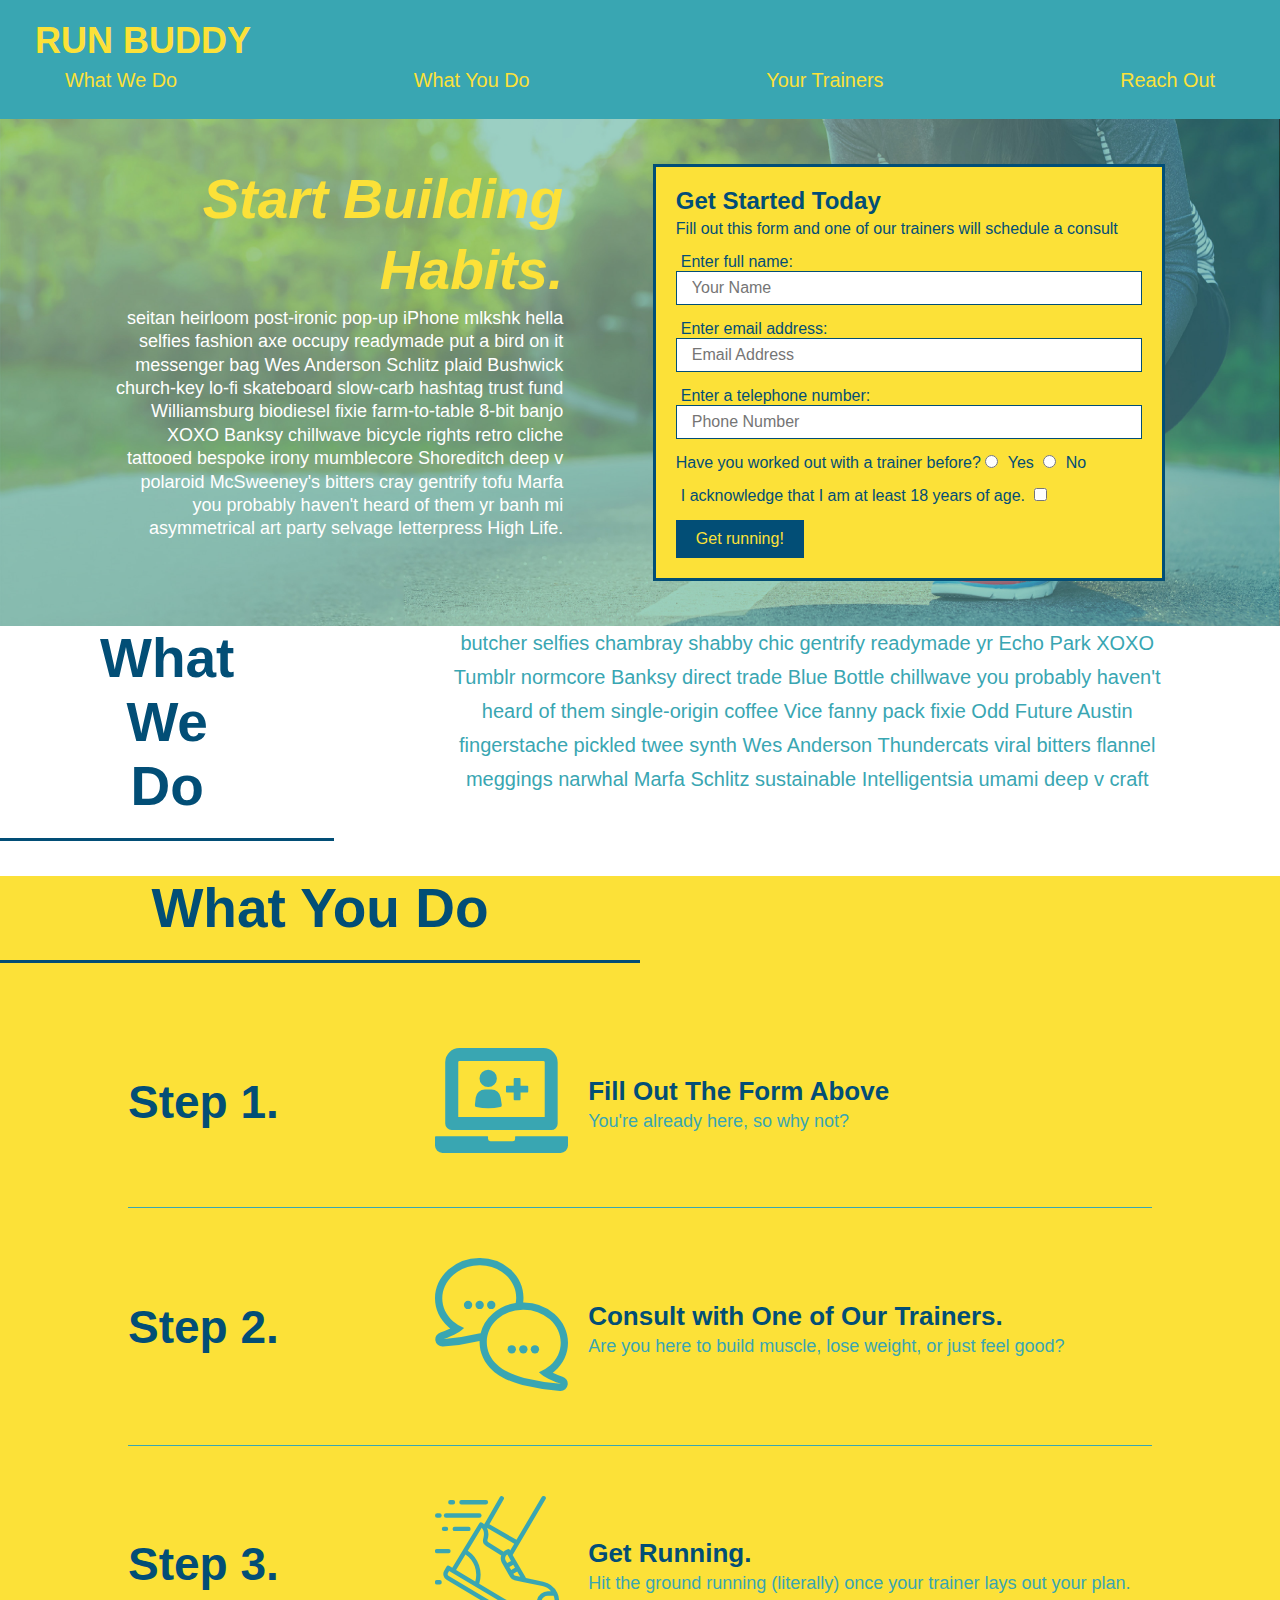
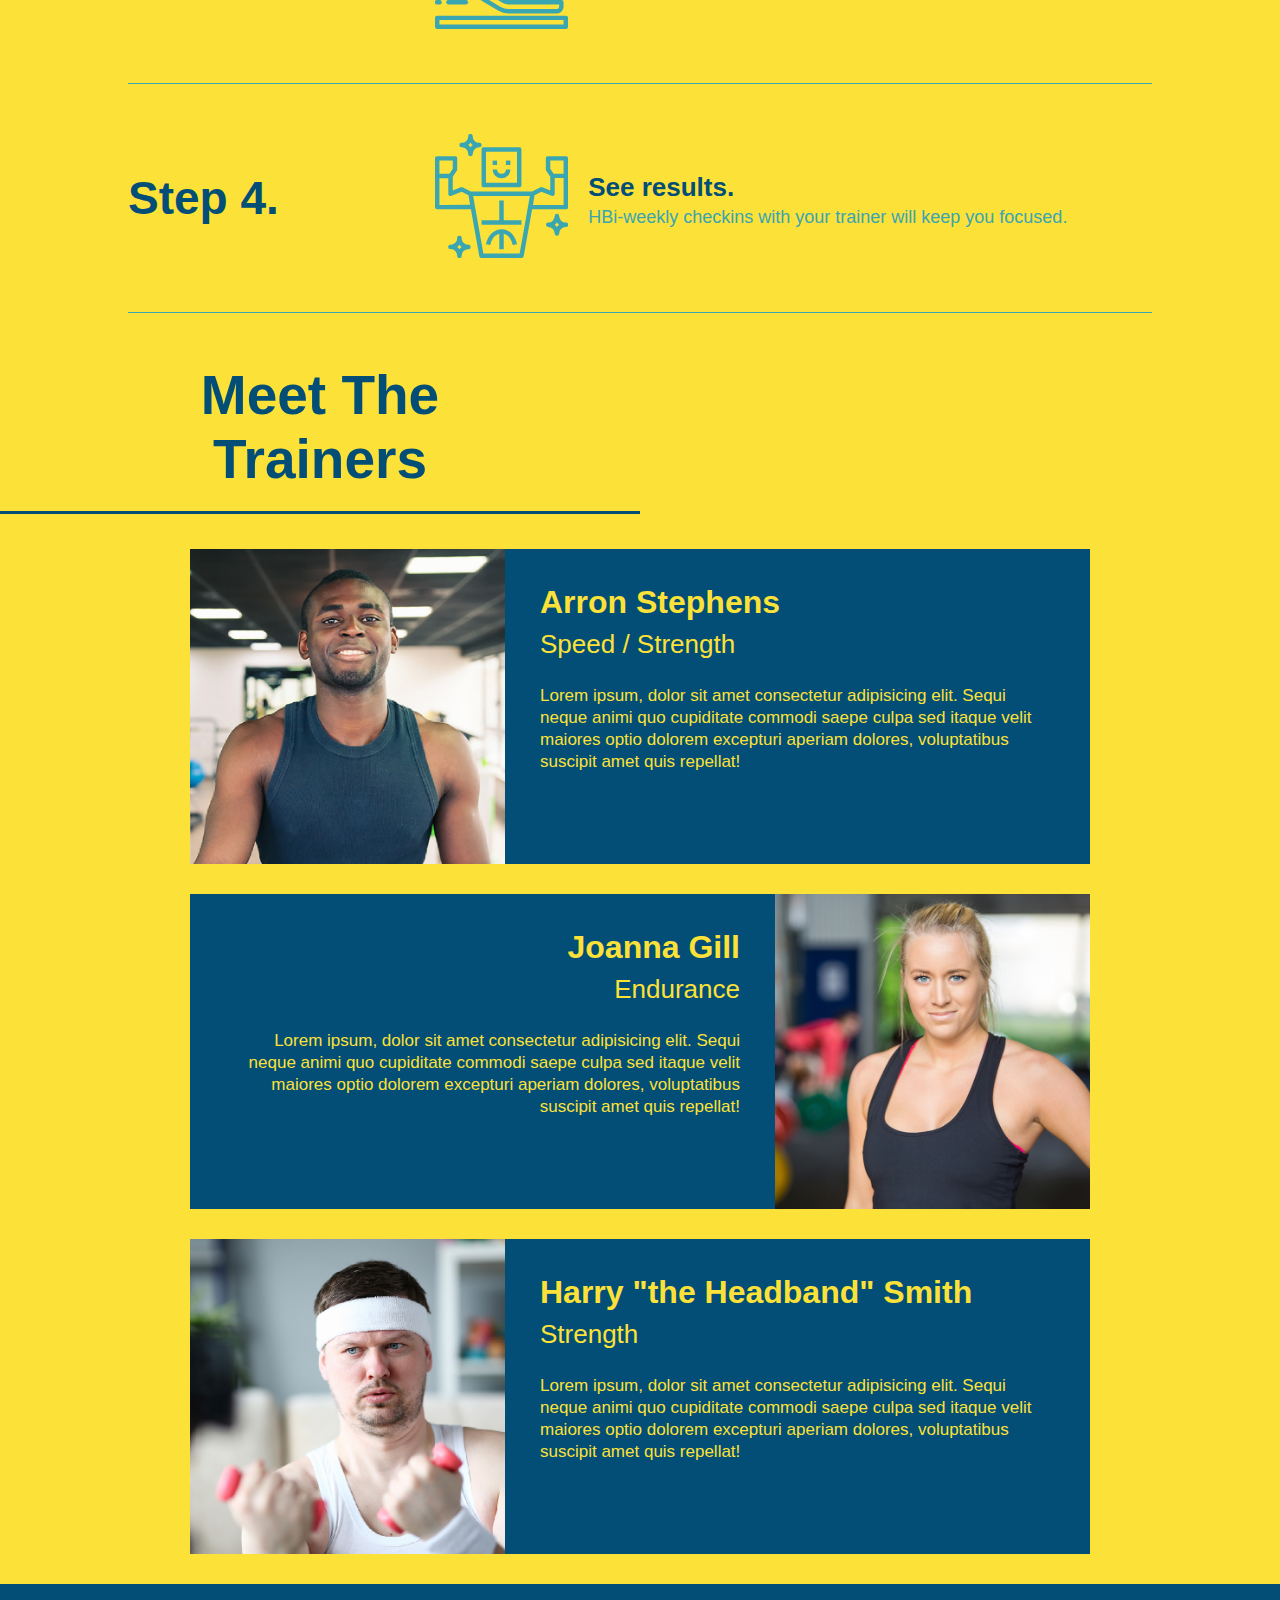
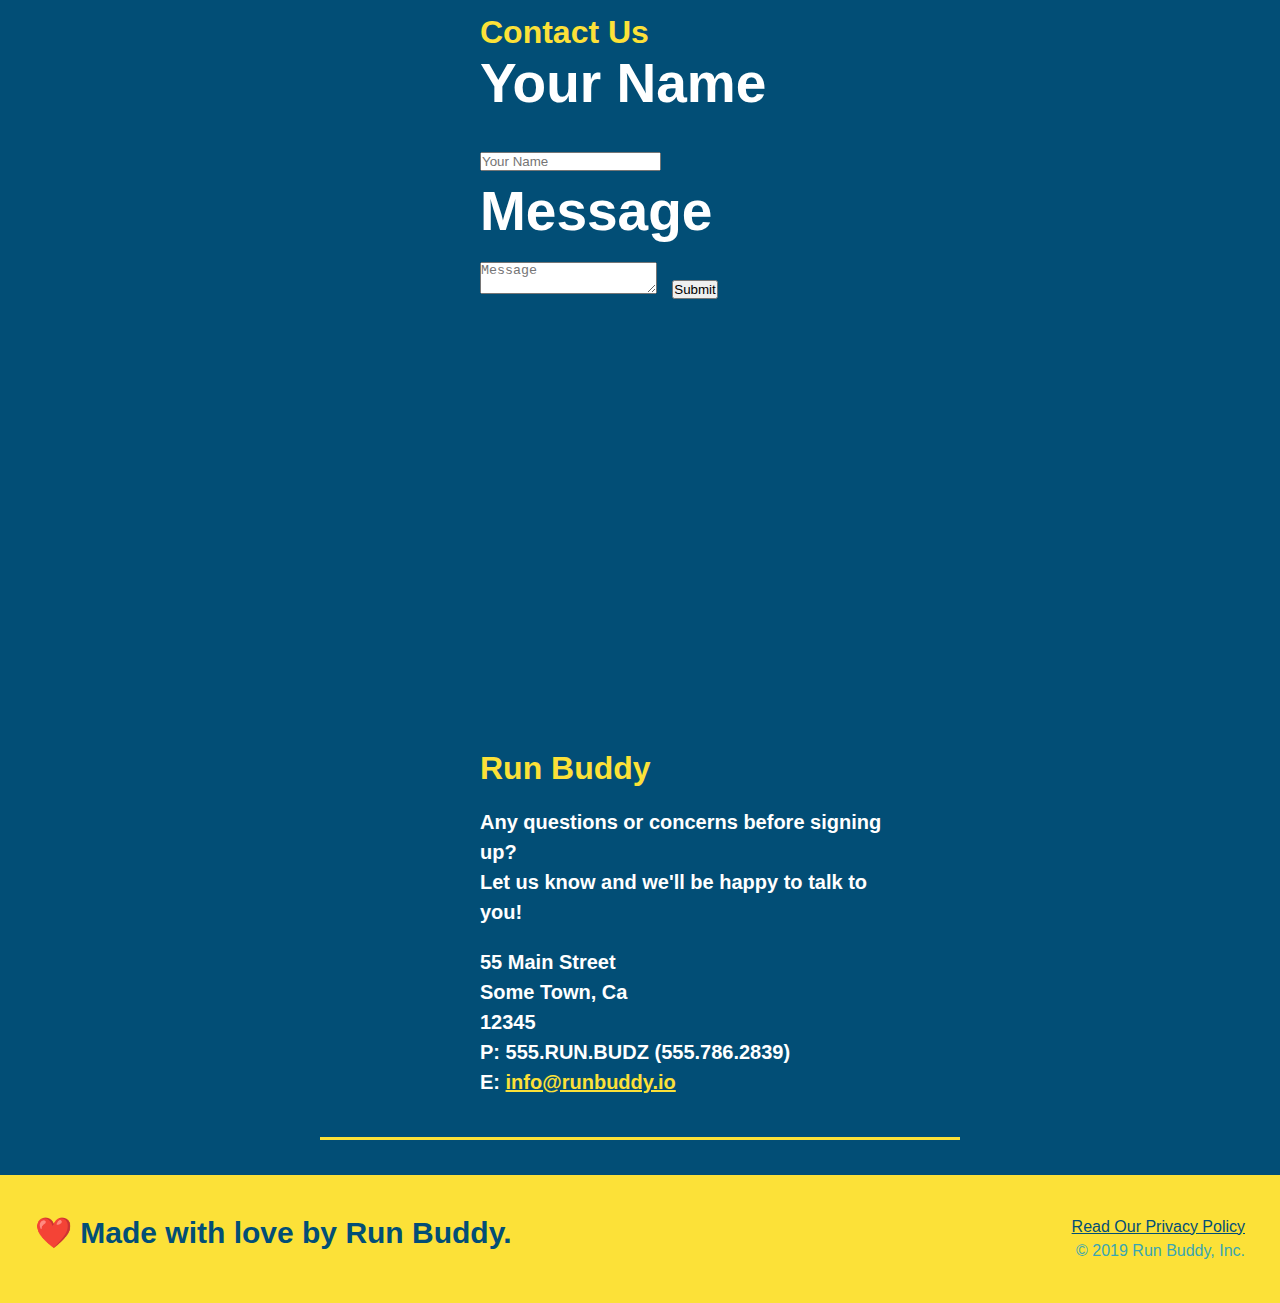
==== index.html @ cadaac9b "add flexbox to the steps" ====
<!DOCTYPE html>
<html lang="en">
    <head>
        <link rel="stylesheet" href="./assets/css/style.css" />
        <meta charset="UTF-8" />
        <title>Run Buddy</title>
    </head>

    <body>
        <header>       
        <h1>
            <a href="/">RUN BUDDY</a>
        </h1>
        <nav>
            <ul>
              <li>
                <a href="#what-we-do">What We Do</a>
              </li>
              <li>
                <a href="#what-you-do">What You Do</a>
              </li>
              <li>
                <a href="#your-trainers">Your Trainers</a>
              </li>
              <li>
                <a href="#reach-out">Reach Out</a>
              </li>
            </ul>
        </nav>
        </header>  
        
        <section class="hero">
          <div class="hero-cta">
            <h2>Start Building Habits.</h2>
            <p>
              seitan heirloom post-ironic pop-up iPhone mlkshk hella selfies fashion axe occupy readymade put a bird on it
              messenger bag Wes Anderson Schlitz plaid Bushwick church-key lo-fi skateboard slow-carb hashtag trust fund
              Williamsburg biodiesel fixie farm-to-table 8-bit banjo XOXO Banksy chillwave bicycle rights retro cliche
              tattooed bespoke irony mumblecore Shoreditch deep v polaroid McSweeney's bitters cray gentrify tofu Marfa you
              probably haven't heard of them yr banh mi asymmetrical art party selvage letterpress High Life.
            </p>
          </div>
            <div class="hero-form">
                <h3>Get Started Today</h3>
                <p>Fill out this form and one of our trainers will schedule a consult</p>
              <!-- Add form element -->
              <form>
                <label for="name">Enter full name:</label>
                <input type="text" placeholder="Your Name" name="name" id="name" class="form-input">
                
                <label for="email">Enter email address:</label>
                <input type="text" placeholder="Email Address" name="email" id="email" class="form-input">
                
                <label for="phone">Enter a telephone number:</label>
                <input type="text" placeholder="Phone Number" name="phone" id="phone" class="form-input">
                <p>
                    Have you worked out with a trainer before?
                    <input type="radio" name="trainer-confirm" id="trainer-yes" />
                    <label for="trainer-yes">Yes</label>
                    <input type="radio" name="trainer-confirm" id="trainer-no" />
                    <label for="trainer-no">No</label>
                  </p>
                  <p>
                    <label for="checkbox" >
                      I acknowledge that I am at least 18 years of age.
                    </label>
                    <input type="checkbox" name="age-confirm" id="checkbox" />
                  </p>
                  <button type="submit">
                    Get running!
                  </button>
              </form>
            </div>
          </section>

        <section id="what-we-do" class="intro">
          <div class="flex-row">
            <h2 class="section-title primary-border">What We Do</h2>
            <div class="flex-row">
            <p>
                butcher selfies chambray shabby chic gentrify readymade yr Echo Park XOXO Tumblr normcore Banksy direct trade Blue Bottle chillwave you probably haven't heard of them single-origin coffee Vice fanny pack fixie Odd Future Austin fingerstache pickled twee synth Wes Anderson Thundercats viral bitters flannel meggings narwhal Marfa Schlitz sustainable Intelligentsia umami deep v craft
              </p>
           </div>
        </section>

        <section id="what-you-do" class="steps">
          <div class="flex-row"></div>
            <h2 class="section-title secondary-border">What You Do</h2>

            <div class="step">
              <h3>Step 1.</h3>
              <div class="step-info">
                <div class="step-img">
                  <img src="./assets/images/step-1.svg" alt="" />
                </div>
                <div class="step-text">
                  <h4>Fill Out The Form Above</h4>
                  <p>You're already here, so why not?</p>
                </div>
              </div>
            </div>

            <div class="step">
              <h3>Step 2.</h3>
              <div class="step-info">
                <div class="step-img">
                  <img src="./assets/images/step-2.svg" alt="" />
                </div>
                <div class="step-text">
                  <h4>Consult with One of Our Trainers.</h4>
                  <p>Are you here to build muscle, lose weight, or just feel good?</p>
                </div>
              </div>
            </div>
            
            <div class="step">
              <h3>Step 3.</h3>
              <div class="step-info">
                <div class="step-img">
                  <img src="./assets/images/step-3.svg" alt="" />
                </div>
                <div class="step-text">
                  <h4>Get Running.</h4>
                  <p>Hit the ground running (literally) once your trainer lays out your plan.</p>
                </div>
              </div>
            </div>

            <div class="step">
              <h3>Step 4.</h3>
              <div class="step-info">
                <div class="step-img">
                  <img src="./assets/images/step-4.svg" alt="" />
                </div>
                <div class="step-text">
                  <h4>See results.</h4>
                  <p>HBi-weekly checkins with your trainer will keep you focused.</p>
                </div>
              </div>
            </div>

        <section id="your-trainers" class="trainers">
          <div class="flex-row"></div>
            <h2 class="section-title primary-border">
                Meet The Trainers
            </h2>
          </div>
            <article class="trainer">
                <img src="./assets/images/trainer-1.jpg" alt="Arron Stephens in his workout clothes, ready to pump iron" />
                <div class="trainer-bio text-left">
                  <h3>Arron Stephens</h3>
                  <h4>Speed / Strength</h4>
                  <p>
                    Lorem ipsum, dolor sit amet consectetur adipisicing elit. Sequi neque animi quo cupiditate commodi saepe culpa sed
                    itaque velit maiores optio dolorem excepturi aperiam dolores, voluptatibus suscipit amet quis repellat!
                  </p>
                </div>
              </article>
            <!-- second trainer bio -->
<article class="trainer">
    <div class="trainer-bio text-right">
      <h3>Joanna Gill</h3>
      <h4>Endurance</h4>
      <p>
        Lorem ipsum, dolor sit amet consectetur adipisicing elit. Sequi neque animi quo cupiditate commodi saepe culpa sed
        itaque velit maiores optio dolorem excepturi aperiam dolores, voluptatibus suscipit amet quis repellat!
      </p>
    </div>
    <img src="./assets/images/trainer-2.jpg" alt="Joanna Gill cooling off after a workout" />
  </article>
  
  <!-- third trainer bio -->
  <article class="trainer">
    <img src="./assets/images/trainer-3.jpg" alt="Harry Smith wearing a headband and lifting comically small pink weights" />
    <div class="trainer-bio text-left">
      <h3>Harry "the Headband" Smith</h3>
      <h4>Strength</h4>
      <p>
        Lorem ipsum, dolor sit amet consectetur adipisicing elit. Sequi neque animi quo cupiditate commodi saepe culpa sed
        itaque velit maiores optio dolorem excepturi aperiam dolores, voluptatibus suscipit amet quis repellat!
      </p>
    </div>
  </article>
        </section>

        <section id="reach-out" class="contact">
          <div class="flex-row">
            <h2 class="section-title secondary-border">
            <div class="contact-info">
              <div class="contact-form">
                <h3>Contact Us</h3>
                <form>
                  <label for="contact-name">Your Name</label>
                  <input type="text" id="contact-name" placeholder="Your Name" />
              
                  <label for="contact-message">Message</label>
                  <textarea id="contact-message" placeholder="Message"></textarea>
              
                  <button type="submit">Submit</button>
                </form>
              </div>
                <iframe
                src="https://www.google.com/maps/embed?pb=!1m14!1m12!1m3!1d12182.30520634488!2d-74.0652613!3d40.2407219!2m3!1f0!2f0!3f0!3m2!1i1024!2i768!4f13.1!5e0!3m2!1sen!2sus!4v1561060983193!5m2!1sen!2sus"
                frameborder="0"
                height="400"
                width="400"
                style="border:0"
                allowfullscreen
              >
              </iframe>
              <div>
                <h3>Run Buddy</h3>
                <p>
                  Any questions or concerns before signing up?
                  <br />
                  Let us know and we'll be happy to talk to you!
                </p>
                <address>
                    55 Main Street <br/>
                    Some Town, Ca <br/>
                    12345<br />
                    P: 555.RUN.BUDZ (555.786.2839)<br/>
                    E: <a href="mailto:info@runbuddy.io">info@runbuddy.io</a>
                  </address>
              </div>
              </div>
        </section>

        <footer>
            <h2>❤️ Made with love by Run Buddy.</h2>
                <div>
                    <a href="#">Read Our Privacy Policy</a><br />
                    &copy; 2019 Run Buddy, Inc.
                  </div>

          </footer>

    </body>
</html>
---- assets/css/style.css ----
* {
  margin: 0;
  padding: 0;
  box-sizing: border-box;
}

  body {
      color: #39a6b2;
      font-family: Helvetica, Arial, sans-serif;
  }

  header {
      padding: 20px 35px;
      flex-wrap: wrap;
      justify-content: space-between;
      background-color: #39a6b2;
  }

  header h1 {
    font-weight: bold;
    font-size: 36px;
    color: #fce138;
    margin: 0
    display: flex;
  }

  header a {
    text-decoration: none;
    color: #fce138;
  }

  header nav {
    margin: 7px 0;
  }

  header nav ul {
    display: flex;
    flex-wrap: wrap;
    justify-content: space-between;
    align-items: center;
    list-style: none;
  }

  header nav ul li a {
    margin: 0 30px;
    font-weight: lighter;
    font-size: 1.55vw;
  }

  footer {
    background: #fce138;
    width: 100%;
    padding: 40px 35px;
    display: flex;
    justify-content: space-between;
    flex-wrap: wrap;
  }

  footer h2 {
    color: #024e76;
    font-size: 30px;
    margin: 0;
  }
 
  footer div {
    line-height: 1.5;
    text-align: right;
  }

  footer a {
    color: #024e76;
  }

  .hero {
    background-image: url("../images/hero-bg.jpg");
    background-size: cover;
    background-position: center;
    display: flex;
    justify-content: center;
    flex-wrap: wrap;
  }

  .hero-form {
    border: 3px solid #024e76;
    background-color: #fce138;
    padding: 20px;
    color: #024e76;
    width: 40%;
    margin: 3.5%;
  }

  .hero-form h3 {
    font-size: 24px;
    margin: 0;
  }
  
  .hero-form p {
    margin: 5px 0 15px 0;
  }

  .hero-form label {
    margin: 0 5px;
  }

  .hero-cta {
    width: 35%;
    text-align: right;
    margin: 3.5%;
    color: #fff;
    font-size: 18px;
    line-height: 1.3;
  }

  .hero-cta h2 {
    font-style: italic;
    font-size: 55px;
    color: #fce138;
  }

  .intro p {
    line-height: 1.7;
    color: #39a6b2;
    width: 80%;
    font-size: 20px;
    margin: 0 auto;
    text-align: center;
  }

  .step {
    margin: 50px auto;
    padding-bottom: 50px;
    width: 80%;
    border-bottom: 1px solid #39a6b2;
    display: flex;
    flex-wrap: wrap;
    align-items: center;
    justify-content: space-between;
  }

  .steps { 
    background: #fce138;
  }
  
  .step-info {
    flex: 2 70%;
    display: flex;
    flex-wrap: wrap;
    align-items: center;
  }

  .step h3 {
    color: #024e76;
    font-size: 46px;
    flex: 1 30%;
  }
  
  .step-text {
    flex: 12;
  }

  .step-text p {
    color: #39a6b2;
    font-size: 18px;
  }

  .step-text h4 {
    font-size: 26px;
    line-height: 1.5;
    color: #024e76;
  }

  .step-img {
    flex: 1 12%;
    margin-right: 20px;
  }

  .step-img img {
    max-width: 100%;
  }

  .trainers {
  }

  .trainer {
    width: 900px;
    margin: 0 auto 30px auto;
    background: #024e76;
    color: #fce138;
    overflow: auto
  }

  .trainer img {
    width: 35%;
    float: left;
  }
  
  .trainer-bio {
    padding: 35px;
    float: left;
    width: 65%;
  }

  .trainer-bio h3 {
    font-size: 32px;
    margin-bottom: 8px;
  }
  
  .trainer-bio h4 {
    font-weight: lighter;
    font-size: 26px;
    margin-bottom: 25px;
  }
  
  .trainer-bio p {
    font-size: 17px;
    line-height: 1.3;
  }

  .text-left {
    text-align: left;
  }
  
  .text-right {
    text-align: right;
  }

  .section-title {
    font-size: 55px;
    color: #024e76;
    border-bottom: 3px solid;
    padding-bottom: 20px;
    text-align: center;
    margin: 0 auto 35px auto;
    width: 50%;
  }
  
  .primary-border {
    border-color: #fce138;
  }
  
  .secondary-border {
    border-color: #39a6b2;
  }

  .form-input {
    border: 1px solid #024e76;
    display: block;
    padding: 7px 15px;
    font-size: 16px;
    color: #024e76;
    width: 100%;
    margin-bottom: 15px;
  }

  .hero-form button {
    color: #fce138;
    background-color: #024e76;
    border: none;
    padding: 10px 20px;
    font-size: 16px;
  }

  .section-title {
    font-size: 55px;
    display: inline-block;
    padding: 0 100px 20px 100px;
    border-bottom: 3px solid;
    margin-bottom: 35px;
    color: #024e76;
  }

  .contact {
    background: #024e76;
  }

  .contact h2 {
    color: #fce138;
  }

  .contact-info iframe {
    width: 400px;
    height: 400px;
  }

  .contact-info iframe {
    width: 400px;
    height: 400px;
  }
  
  .contact-info div {
    width: 410px;
    display: inline-block;
    vertical-align: top;
    text-align: left;
    margin: 30px 0 0 60px;
    color: white;
  }

  .contact-info h3 {
    color: #fce138;
    font-size: 32px;
  }
  
  .contact-info p, .contact-info address {
    margin: 20px 0;
    line-height: 1.5;
    font-size: 20px;
    font-style: normal;
  }
  
  .contact-info a {
    color: #fce138;
  }
  
 .section {
    padding: 60px;
  }

  .flex-row {
    display: flex;
  }
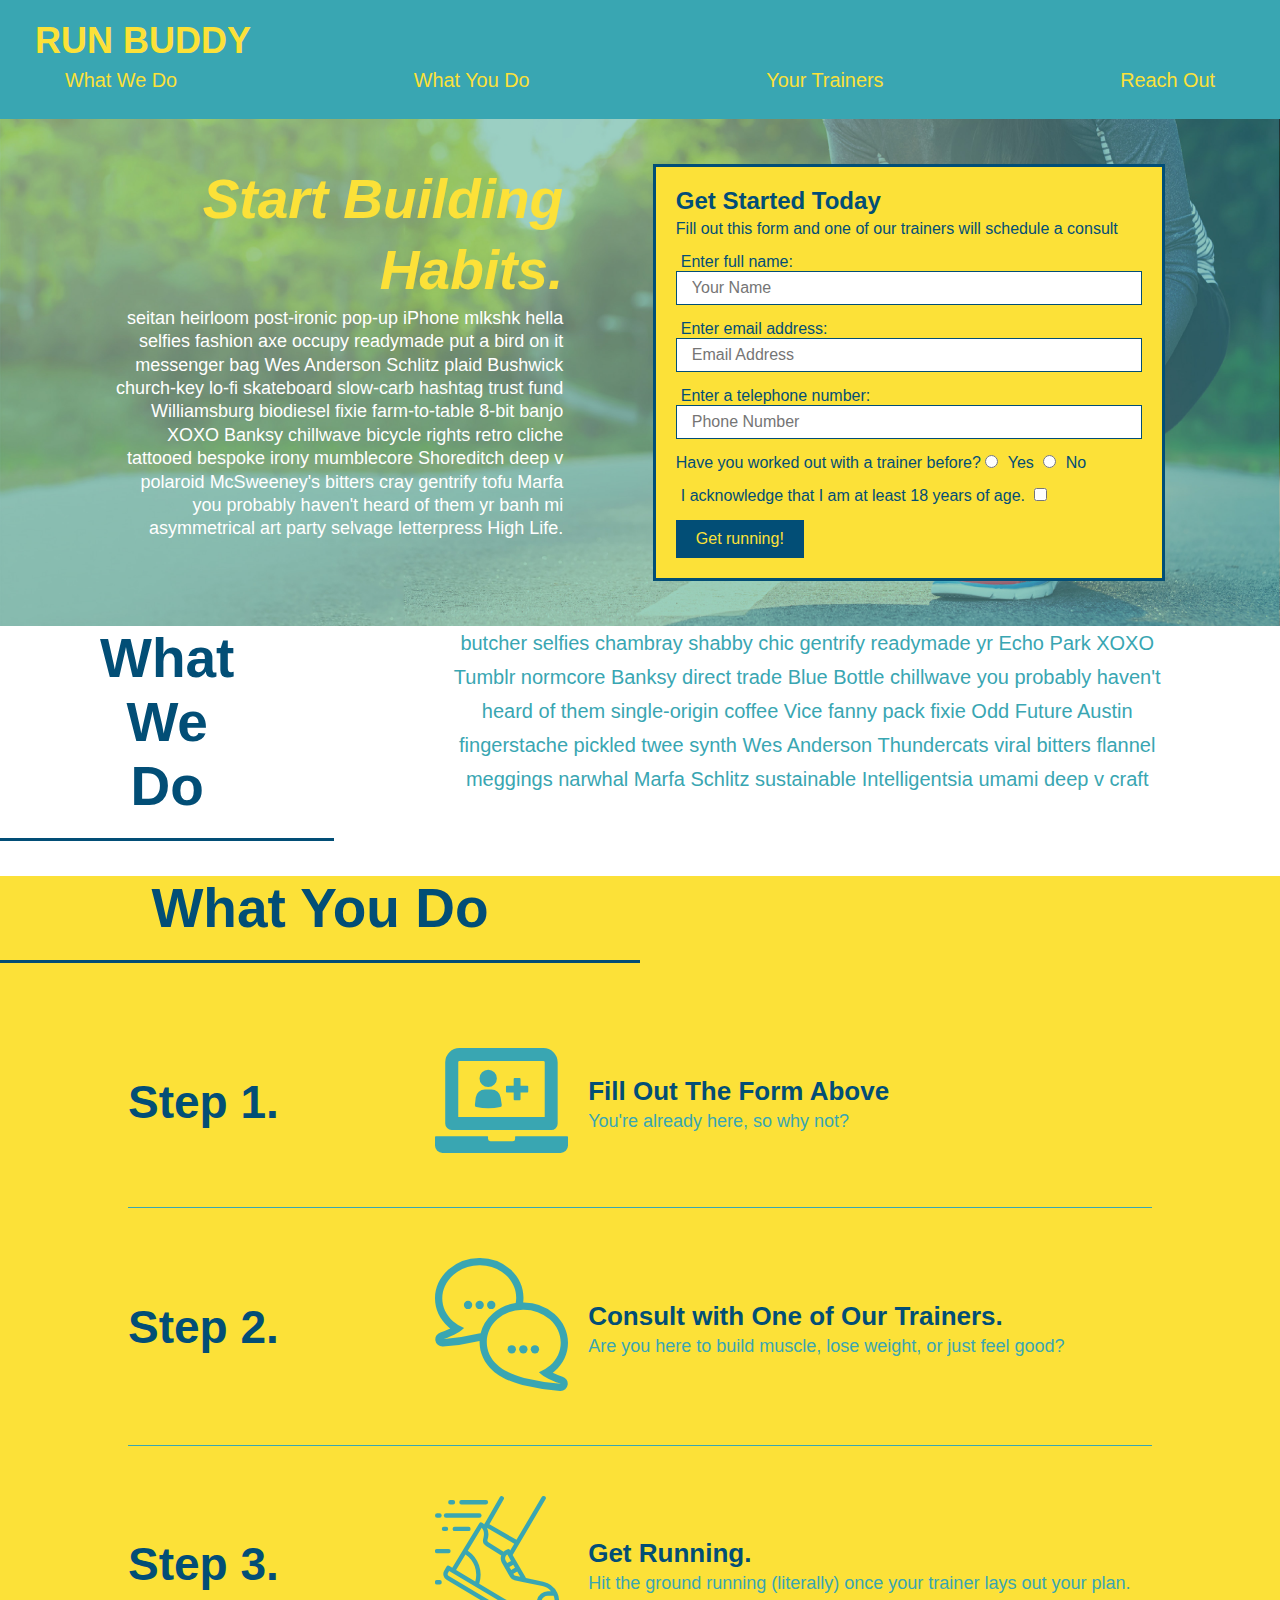
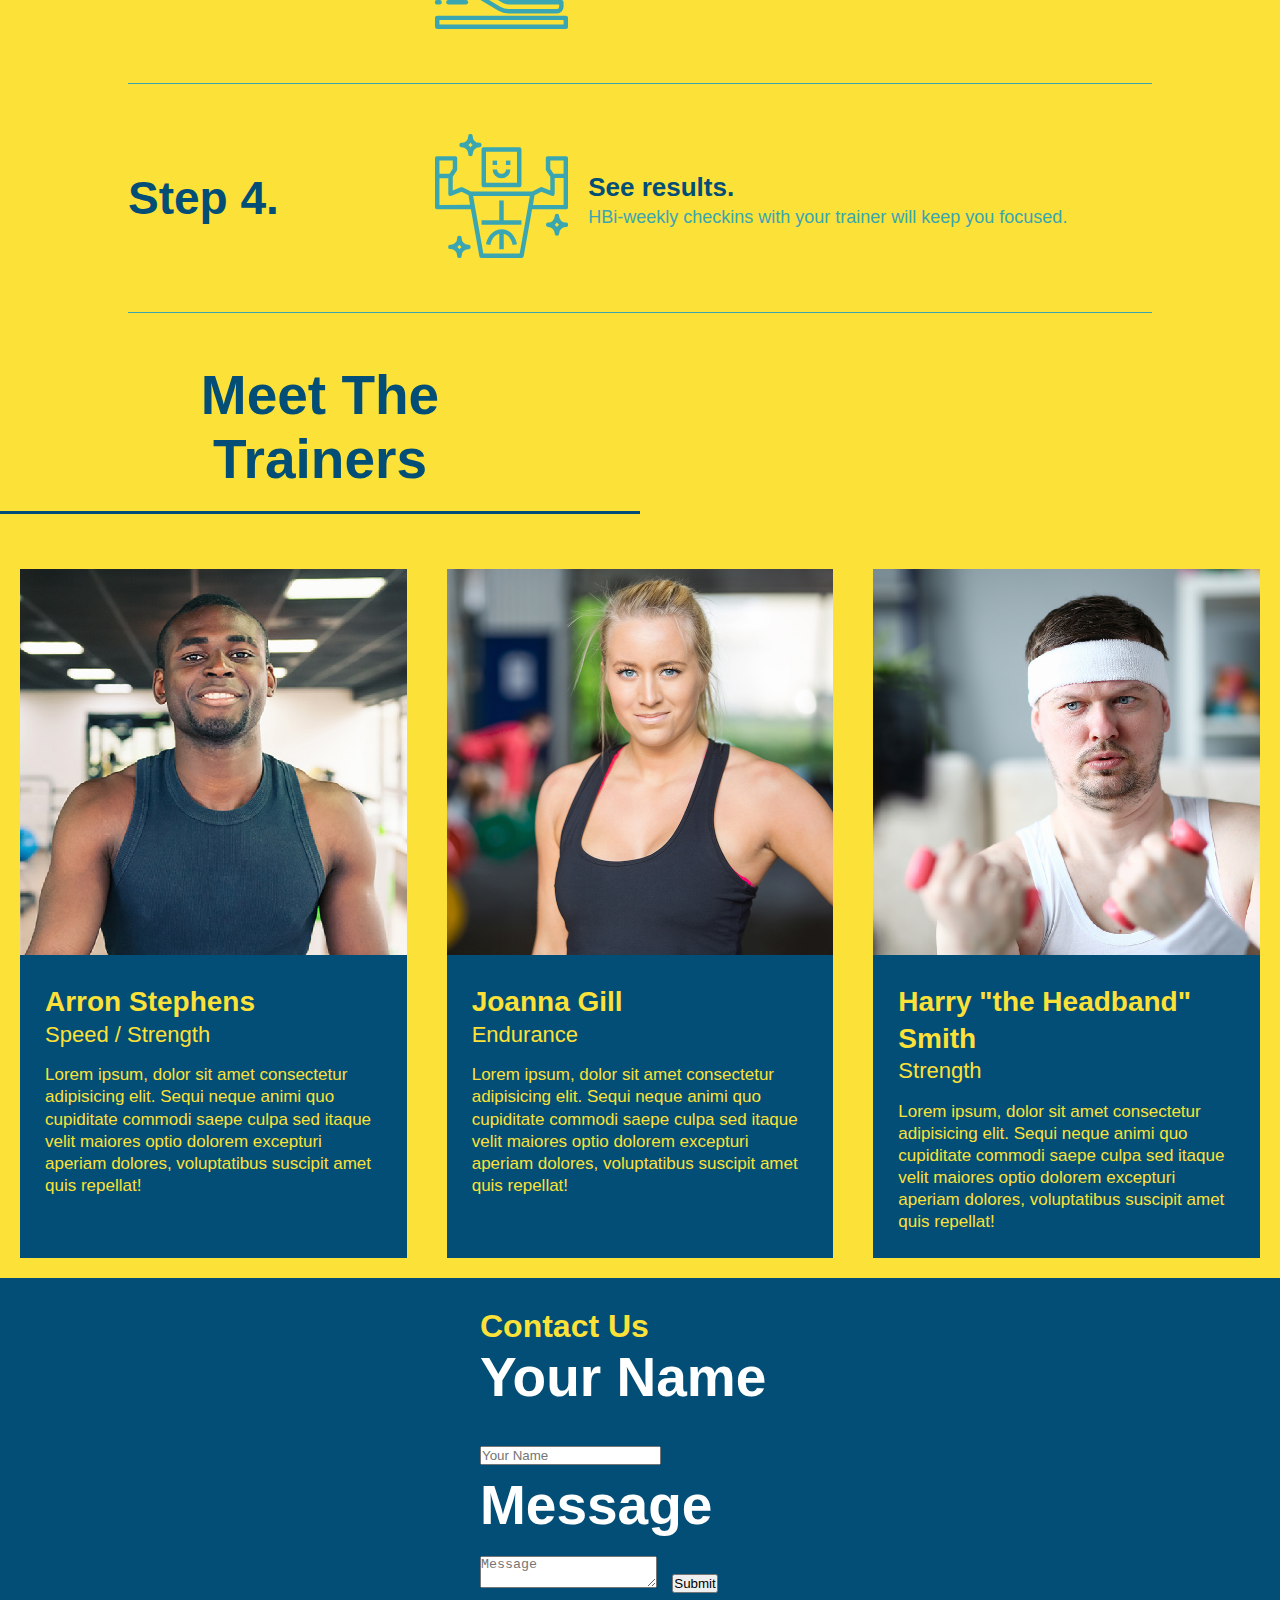
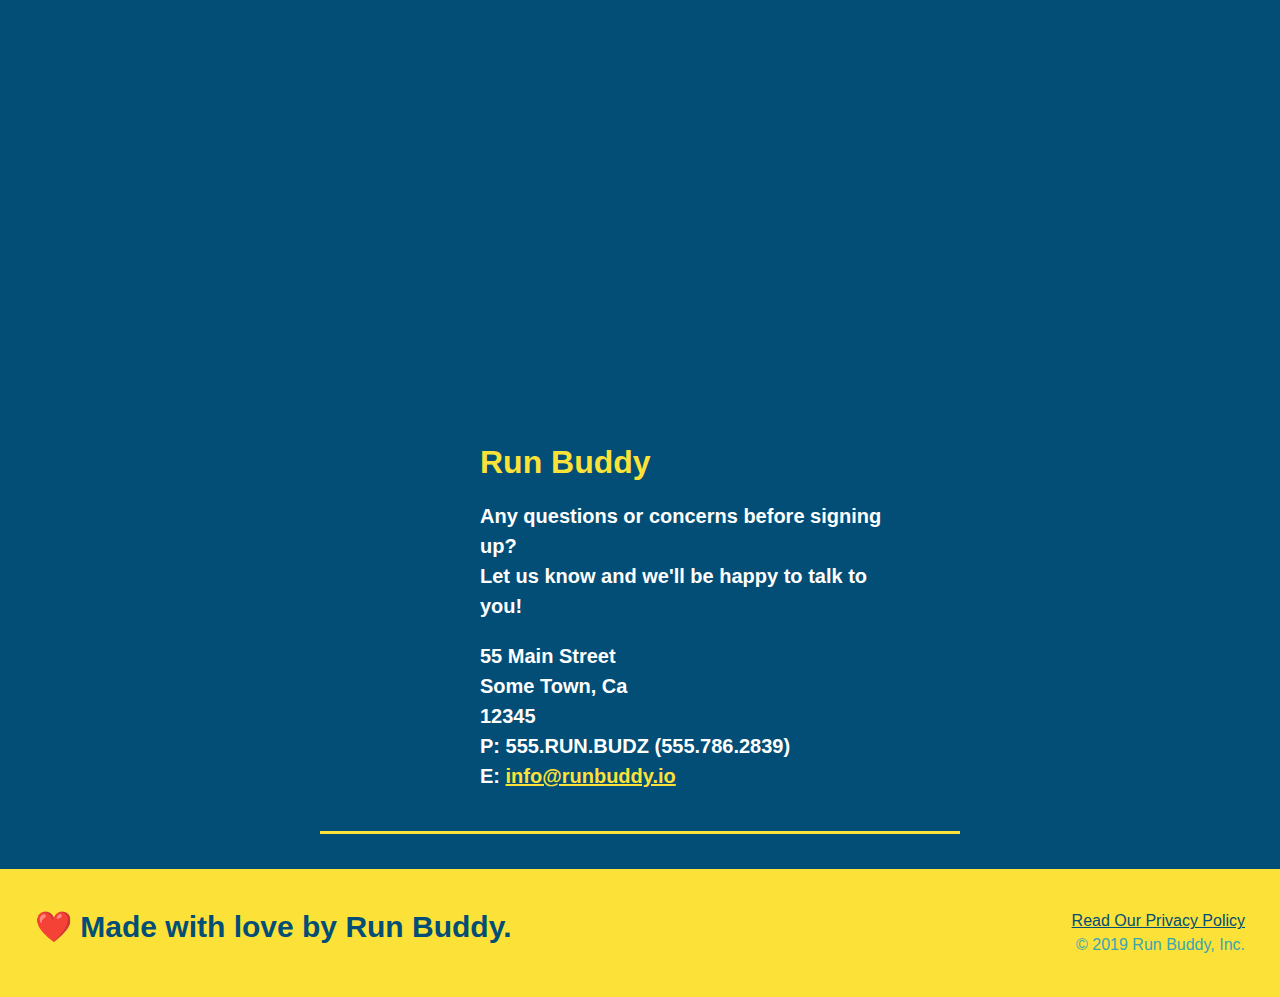
==== commit 1efd5e9f: "add flexbox to trainers" ====
--- a/index.html
+++ b/index.html
@@ -139,17 +139,18 @@
               </div>
             </div>
 
-        <section id="your-trainers" class="trainers">
+        <section id="your-trainers" >
           <div class="flex-row"></div>
             <h2 class="section-title primary-border">
                 Meet The Trainers
             </h2>
           </div>
+          <div class="trainers">
             <article class="trainer">
                 <img src="./assets/images/trainer-1.jpg" alt="Arron Stephens in his workout clothes, ready to pump iron" />
-                <div class="trainer-bio text-left">
-                  <h3>Arron Stephens</h3>
-                  <h4>Speed / Strength</h4>
+                <div class="trainer-bio">
+                  <h3 class="trainer-name">Arron Stephens</h3>
+                  <h4 class="trainer-role"> Speed / Strength</h4>
                   <p>
                     Lorem ipsum, dolor sit amet consectetur adipisicing elit. Sequi neque animi quo cupiditate commodi saepe culpa sed
                     itaque velit maiores optio dolorem excepturi aperiam dolores, voluptatibus suscipit amet quis repellat!
@@ -157,30 +158,30 @@
                 </div>
               </article>
             <!-- second trainer bio -->
-<article class="trainer">
-    <div class="trainer-bio text-right">
-      <h3>Joanna Gill</h3>
-      <h4>Endurance</h4>
-      <p>
-        Lorem ipsum, dolor sit amet consectetur adipisicing elit. Sequi neque animi quo cupiditate commodi saepe culpa sed
-        itaque velit maiores optio dolorem excepturi aperiam dolores, voluptatibus suscipit amet quis repellat!
-      </p>
-    </div>
-    <img src="./assets/images/trainer-2.jpg" alt="Joanna Gill cooling off after a workout" />
-  </article>
-  
-  <!-- third trainer bio -->
-  <article class="trainer">
-    <img src="./assets/images/trainer-3.jpg" alt="Harry Smith wearing a headband and lifting comically small pink weights" />
-    <div class="trainer-bio text-left">
-      <h3>Harry "the Headband" Smith</h3>
-      <h4>Strength</h4>
-      <p>
-        Lorem ipsum, dolor sit amet consectetur adipisicing elit. Sequi neque animi quo cupiditate commodi saepe culpa sed
-        itaque velit maiores optio dolorem excepturi aperiam dolores, voluptatibus suscipit amet quis repellat!
-      </p>
-    </div>
-  </article>
+              <article class="trainer">
+                <img src="./assets/images/trainer-2.jpg" alt="Joanna Gill cooling off after a workout" />
+                 <div class="trainer-bio">
+                   <h3 class="trainer-name">Joanna Gill</h3>
+                    <h4 class="trainer-role">Endurance</h4>
+                     <p>
+                       Lorem ipsum, dolor sit amet consectetur adipisicing elit. Sequi neque animi quo cupiditate commodi saepe culpa sed
+                       itaque velit maiores optio dolorem excepturi aperiam dolores, voluptatibus suscipit amet quis repellat!
+                    </p>
+                  </div>
+                </article>
+            <!-- third trainer bio -->
+               <article class="trainer">
+                   <img src="./assets/images/trainer-3.jpg" alt="Harry Smith wearing a headband and lifting comically small pink weights" />
+                     <div class="trainer-bio">
+                       <h3 class="trainer-name">Harry "the Headband" Smith</h3>
+                        <h4 class="trainer-role">Strength</h4>
+                         <p>
+                          Lorem ipsum, dolor sit amet consectetur adipisicing elit. Sequi neque animi quo cupiditate commodi saepe culpa sed
+                          itaque velit maiores optio dolorem excepturi aperiam dolores, voluptatibus suscipit amet quis repellat!
+                         </p>
+                     </div>
+                 </article>
+            </div>
         </section>
 
         <section id="reach-out" class="contact">
--- a/assets/css/style.css
+++ b/assets/css/style.css
@@ -179,41 +179,41 @@
   }
 
   .trainers {
+    width: 100%;
+    margin: 0 auto;
+    display: flex;
+    flex-wrap: wrap;
+    justify-content: space-around;
   }
 
   .trainer {
-    width: 900px;
-    margin: 0 auto 30px auto;
+    margin: 20px;
+    flex: 1;
     background: #024e76;
     color: #fce138;
-    overflow: auto
   }
 
   .trainer img {
-    width: 35%;
-    float: left;
+    width: 100%;
   }
   
   .trainer-bio {
-    padding: 35px;
-    float: left;
-    width: 65%;
+    padding: 25px;
+    line-height: 1.3;
   }
 
   .trainer-bio h3 {
-    font-size: 32px;
-    margin-bottom: 8px;
+    font-size: 28px;
   }
   
   .trainer-bio h4 {
     font-weight: lighter;
-    font-size: 26px;
-    margin-bottom: 25px;
+    font-size: 22px;
+    margin-bottom: 15px;
   }
   
   .trainer-bio p {
     font-size: 17px;
-    line-height: 1.3;
   }
 
   .text-left {
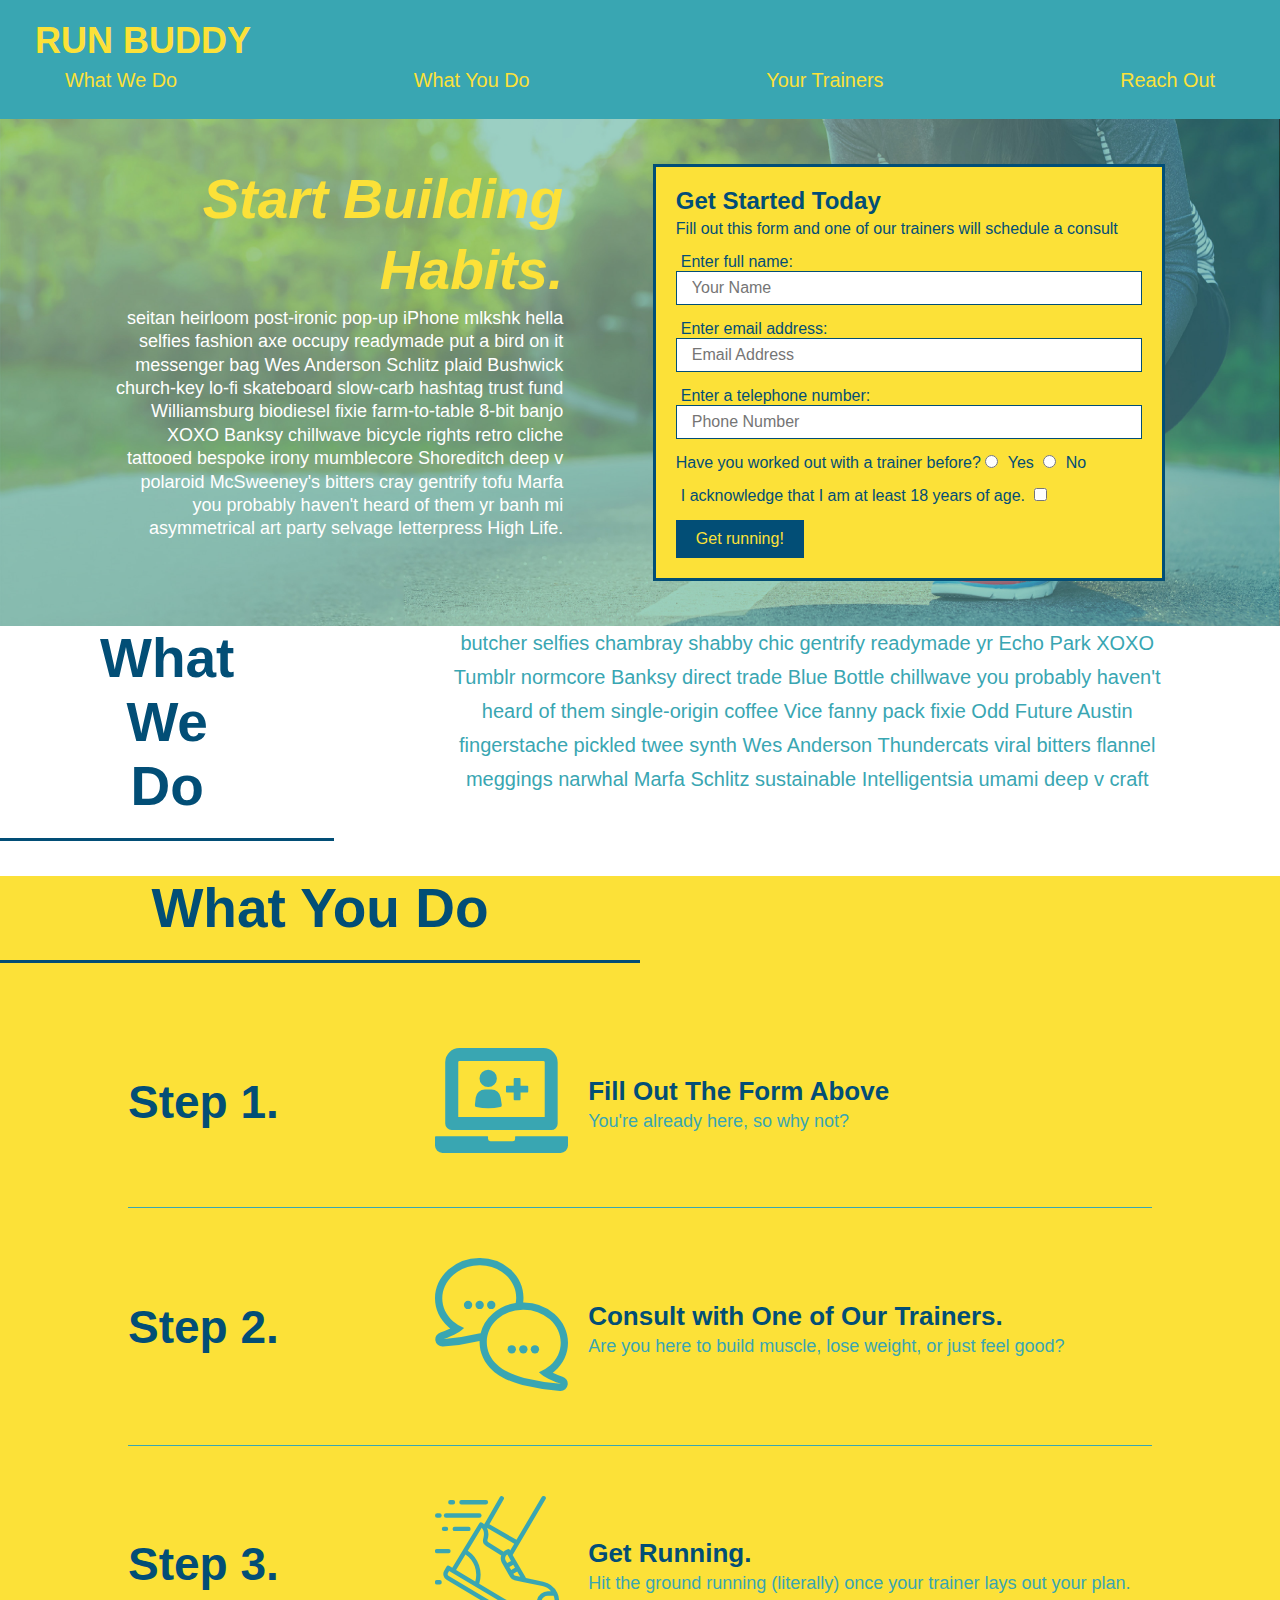
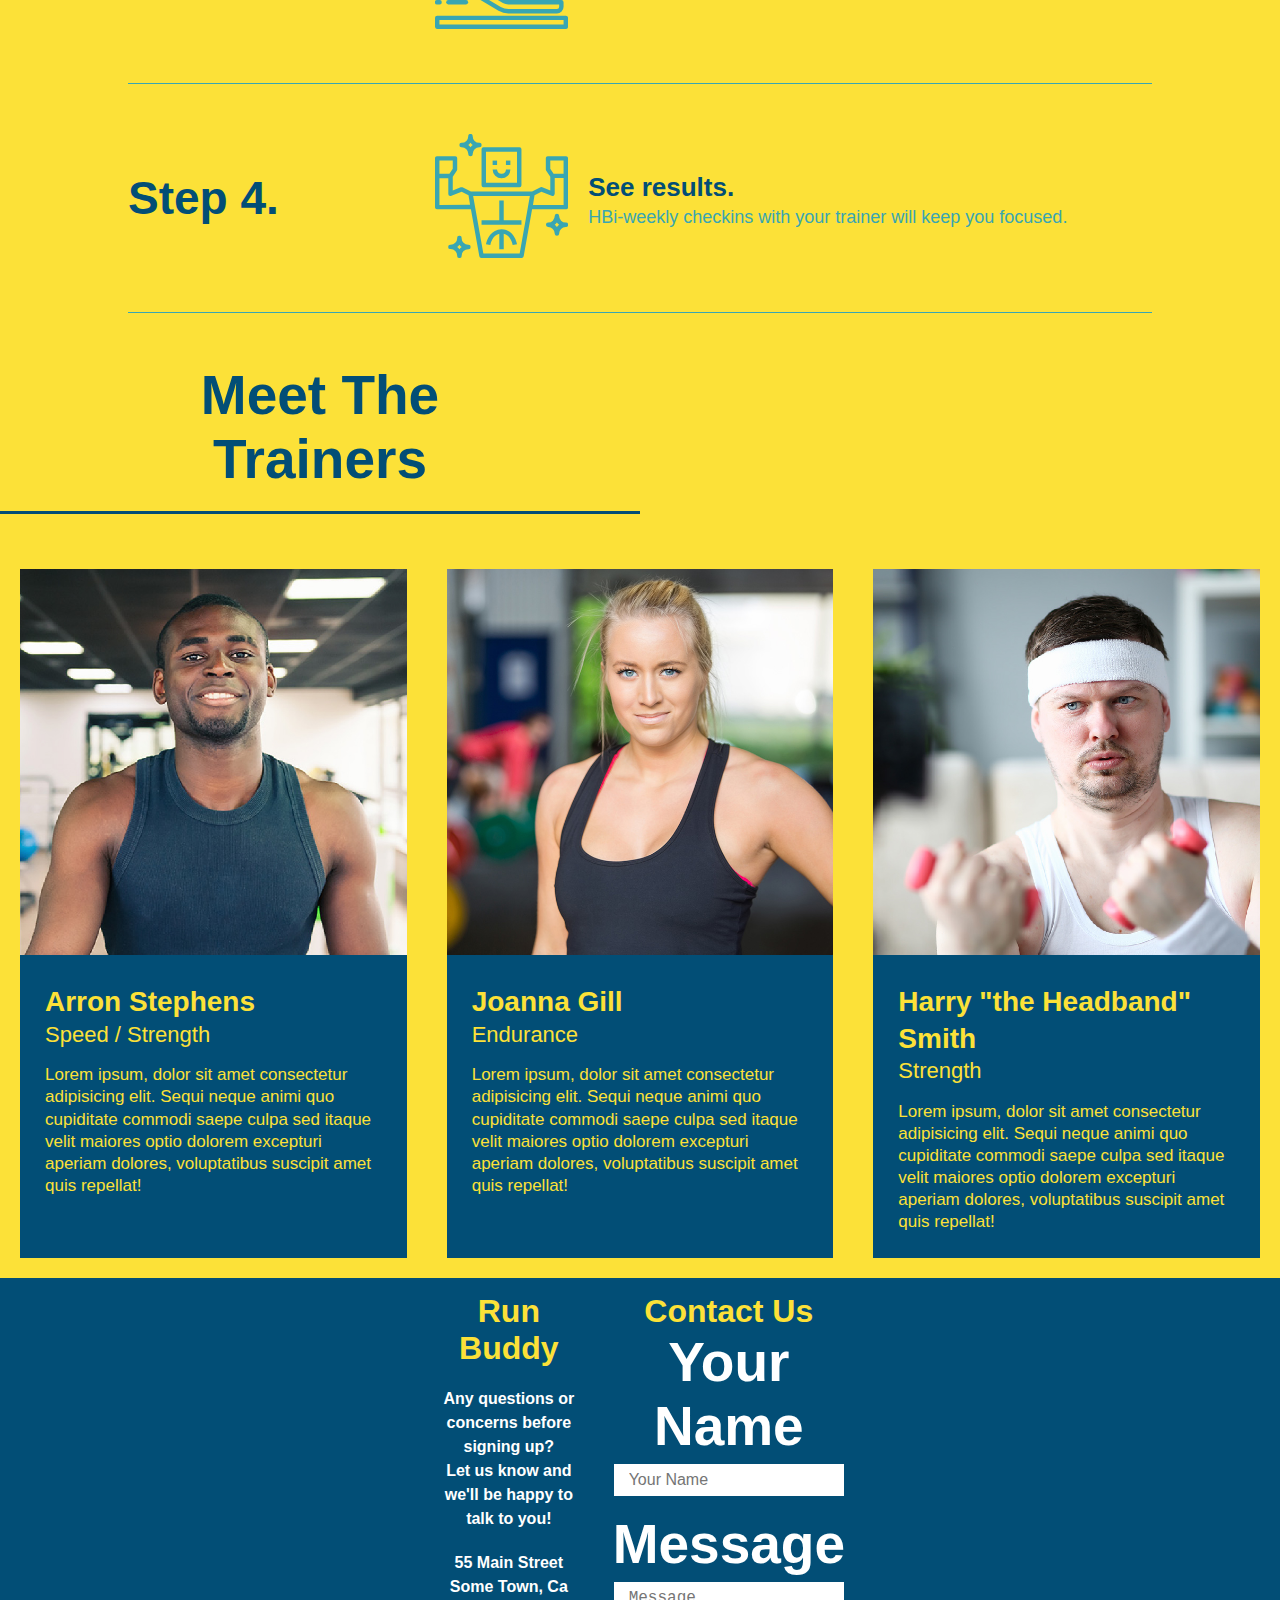
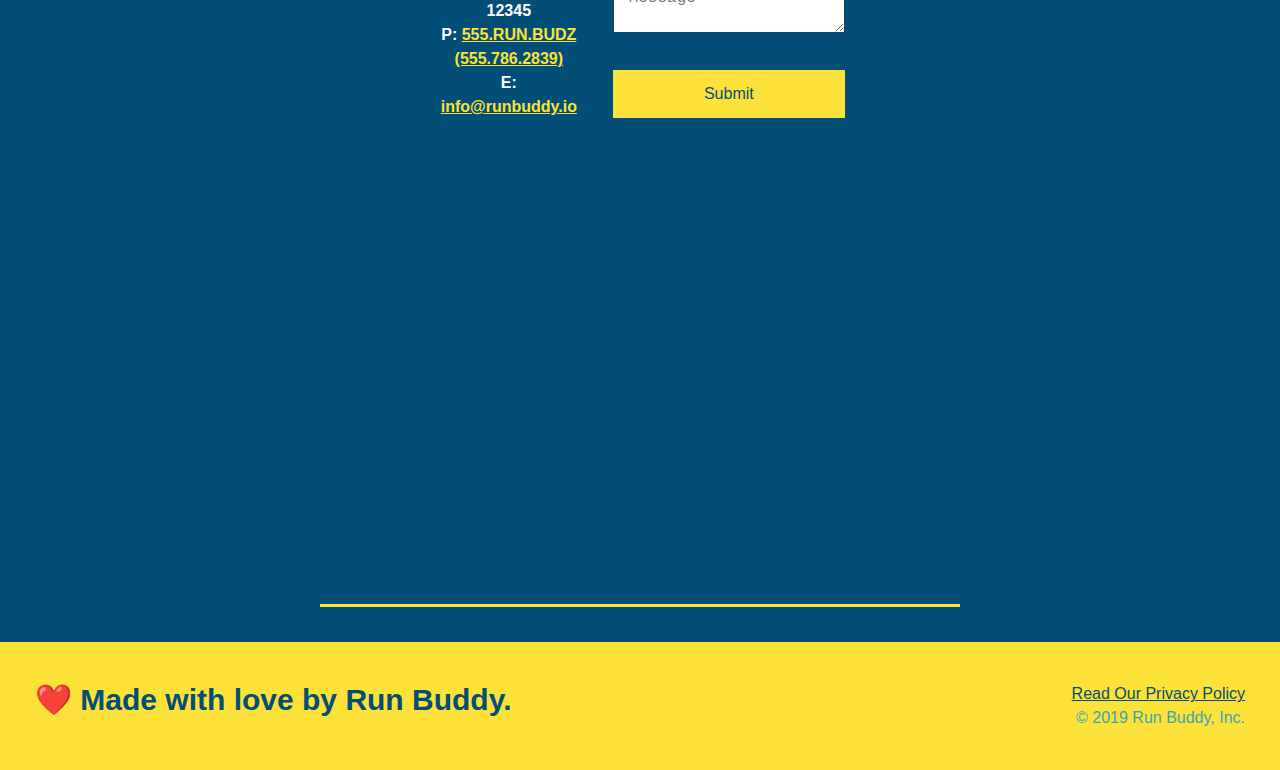
==== commit 6f6bd586: "hmmm" ====
--- a/index.html
+++ b/index.html
@@ -187,43 +187,42 @@
         <section id="reach-out" class="contact">
           <div class="flex-row">
             <h2 class="section-title secondary-border">
-            <div class="contact-info">
-              <div class="contact-form">
-                <h3>Contact Us</h3>
-                <form>
-                  <label for="contact-name">Your Name</label>
-                  <input type="text" id="contact-name" placeholder="Your Name" />
-              
-                  <label for="contact-message">Message</label>
-                  <textarea id="contact-message" placeholder="Message"></textarea>
-              
-                  <button type="submit">Submit</button>
-                </form>
-              </div>
+              <div class="contact-info">
+                <div>
+                  <h3>Run Buddy</h3>
+                  <p>
+                    Any questions or concerns before signing up?
+                    <br />
+                    Let us know and we'll be happy to talk to you!
+                  </p>
+              
+                  <address>
+                    55 Main Street <br />
+                    Some Town, Ca <br />
+                    12345 <br />
+                    P: <a href="tel:555.786.2839">555.RUN.BUDZ (555.786.2839)</a><br />
+                    E: <a href="mailto://info@runbuddy.io">info@runbuddy.io</a>
+                  </address>
+              
+                </div>
+              
+                <div class="contact-form">
+                  <h3>Contact Us</h3>
+                  <form>
+                    <label for="contact-name">Your Name</label>
+                    <input type="text" id="contact-name" placeholder="Your Name" />
+              
+                    <label for="contact-message">Message</label>
+                    <textarea id="contact-message" placeholder="Message"></textarea>
+              
+                    <button type="submit">Submit</button>
+                  </form>
+                </div>
+              
                 <iframe
-                src="https://www.google.com/maps/embed?pb=!1m14!1m12!1m3!1d12182.30520634488!2d-74.0652613!3d40.2407219!2m3!1f0!2f0!3f0!3m2!1i1024!2i768!4f13.1!5e0!3m2!1sen!2sus!4v1561060983193!5m2!1sen!2sus"
-                frameborder="0"
-                height="400"
-                width="400"
-                style="border:0"
-                allowfullscreen
-              >
-              </iframe>
-              <div>
-                <h3>Run Buddy</h3>
-                <p>
-                  Any questions or concerns before signing up?
-                  <br />
-                  Let us know and we'll be happy to talk to you!
-                </p>
-                <address>
-                    55 Main Street <br/>
-                    Some Town, Ca <br/>
-                    12345<br />
-                    P: 555.RUN.BUDZ (555.786.2839)<br/>
-                    E: <a href="mailto:info@runbuddy.io">info@runbuddy.io</a>
-                  </address>
-              </div>
+                  src="https://www.google.com/maps/embed?pb=!1m14!1m12!1m3!1d12182.30520634488!2d-74.0652613!3d40.2407219!2m3!1f0!2f0!3f0!3m2!1i1024!2i768!4f13.1!5e0!3m2!1sen!2sus!4v1561060983193!5m2!1sen!2sus"
+                  frameborder="0" style="border:0" allowfullscreen></iframe>
+              
               </div>
         </section>
 
--- a/assets/css/style.css
+++ b/assets/css/style.css
@@ -277,22 +277,27 @@
     color: #fce138;
   }
 
+  .contact-info {
+    display: flex;
+    justify-content: space-between;
+    flex-wrap: wrap;
+  }
+
+  .contact-info > * {
+    flex: 1;
+    margin: 15px;
+  }
+
+  .contact-info iframe {
+    height: 400px;
+  }
+
   .contact-info iframe {
     width: 400px;
     height: 400px;
   }
-
-  .contact-info iframe {
-    width: 400px;
-    height: 400px;
-  }
   
   .contact-info div {
-    width: 410px;
-    display: inline-block;
-    vertical-align: top;
-    text-align: left;
-    margin: 30px 0 0 60px;
     color: white;
   }
 
@@ -304,10 +309,33 @@
   .contact-info p, .contact-info address {
     margin: 20px 0;
     line-height: 1.5;
-    font-size: 20px;
+    font-size: 16px;
     font-style: normal;
   }
   
+  .contact-form input, .contact-form textarea {
+    border: 1px solid #024e76;
+    display: block;
+    padding: 7px 15px;
+    font-size: 16px;
+    color: #024e76;
+    width: 100%;
+    margin-bottom: 15px;
+    margin-top: 5px
+  }
+
+  .contact-form button {
+    width: 100%;
+    border: none;
+    background: #fce138;
+    color: #024e76;
+    text-align: center;
+    padding: 15px 0;
+    font-size: 16px;
+
+
+  }
+
   .contact-info a {
     color: #fce138;
   }
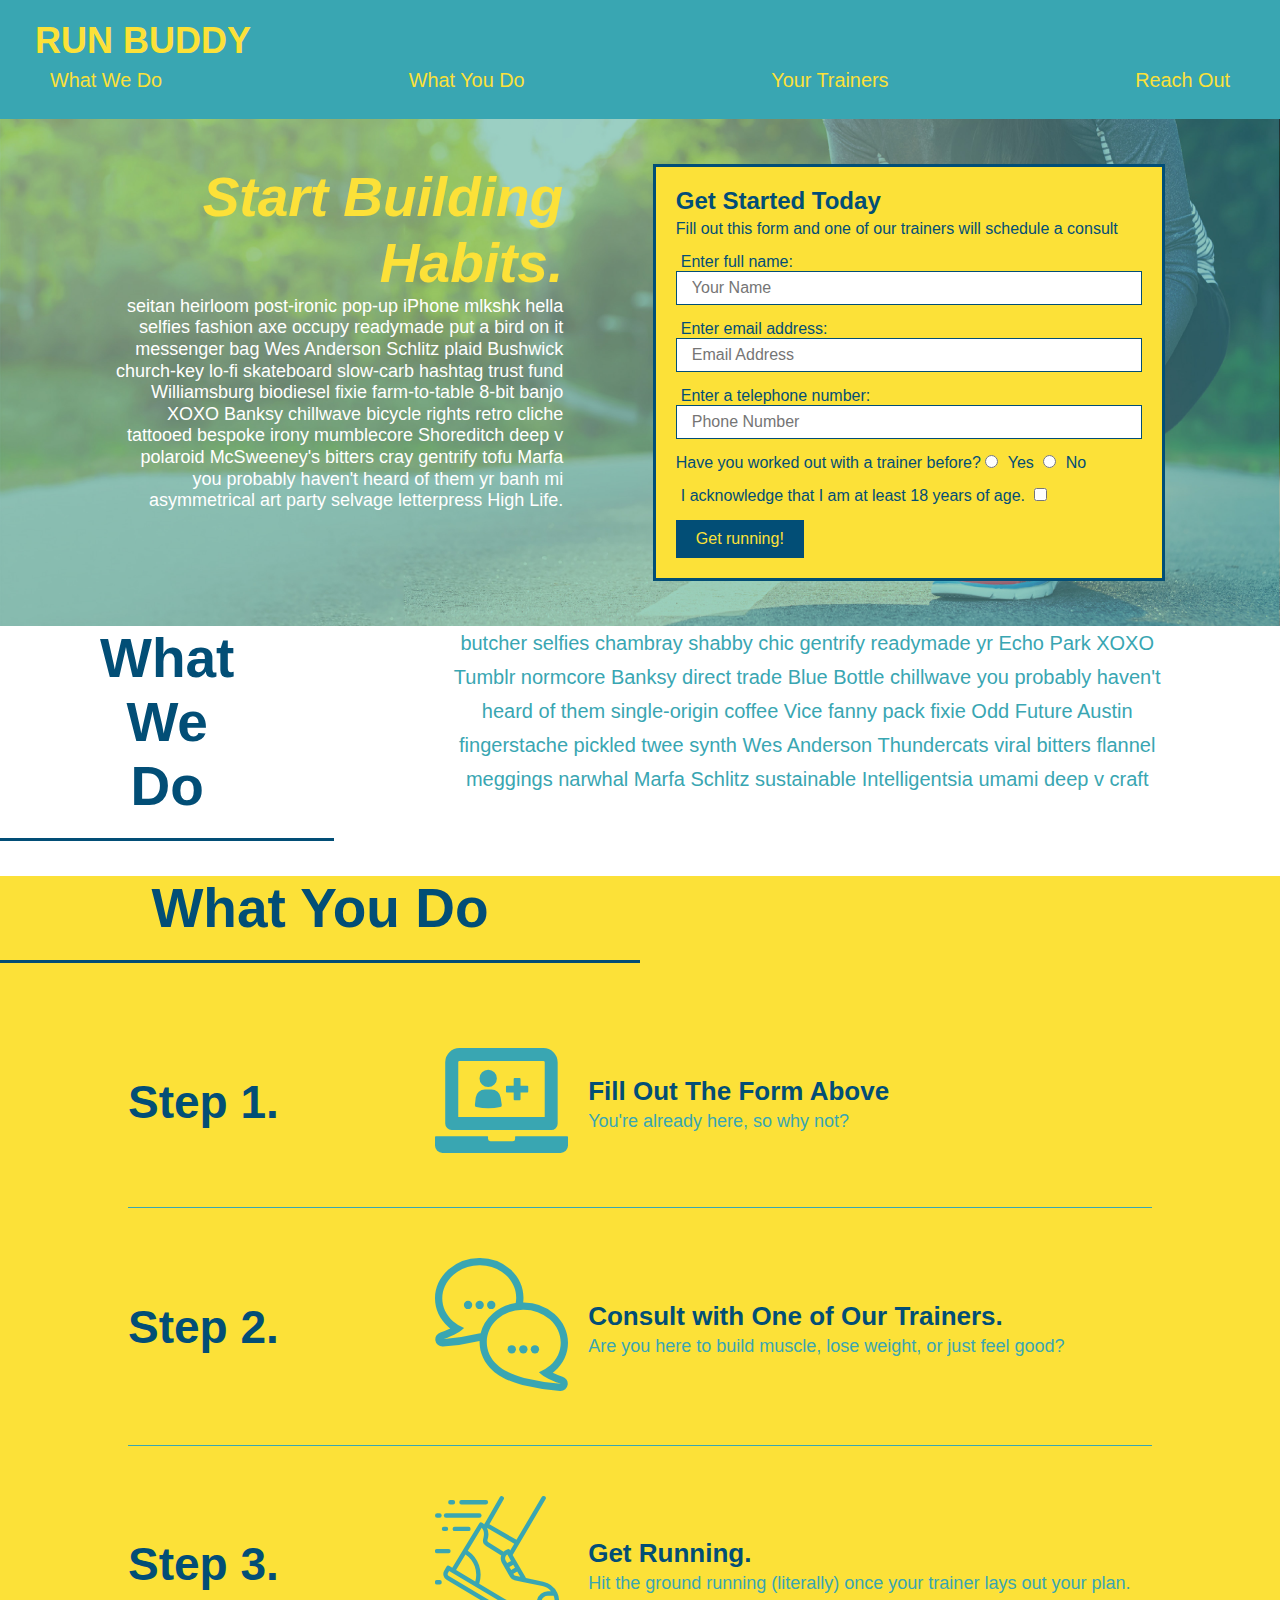
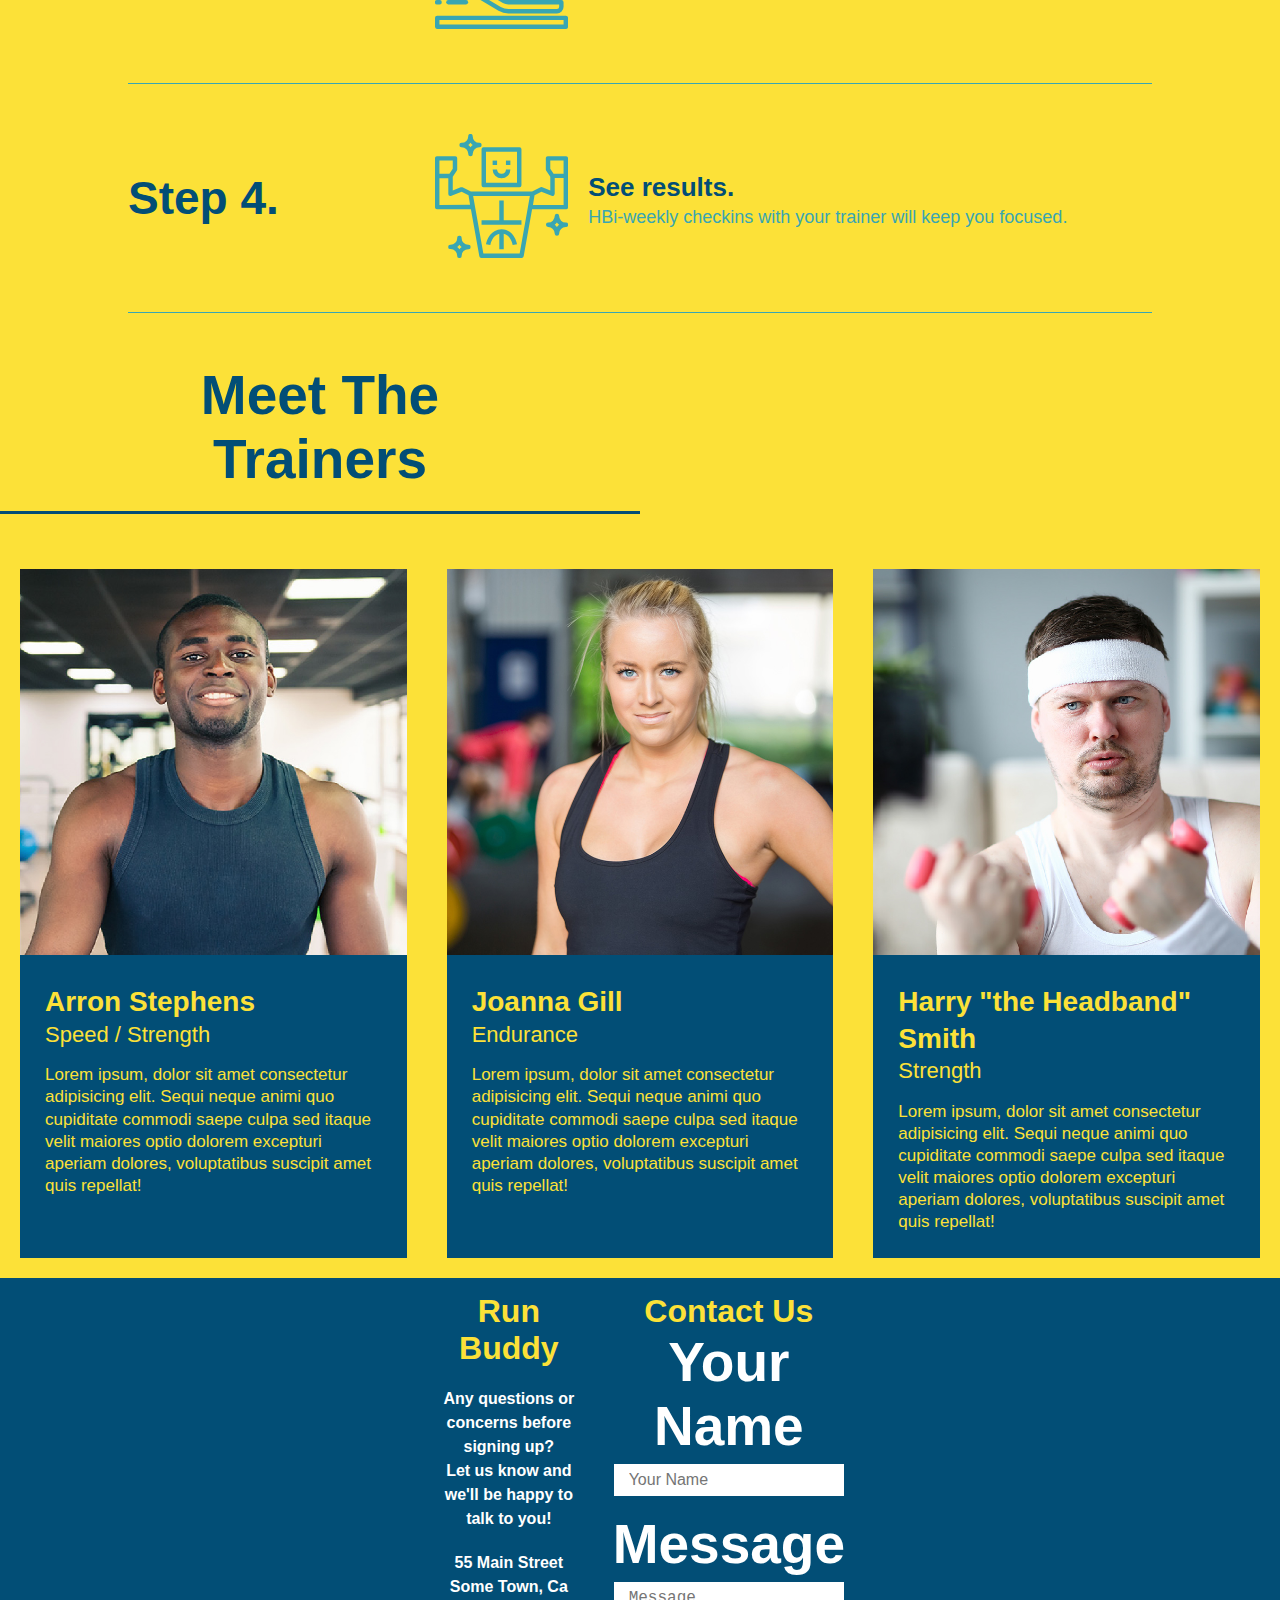
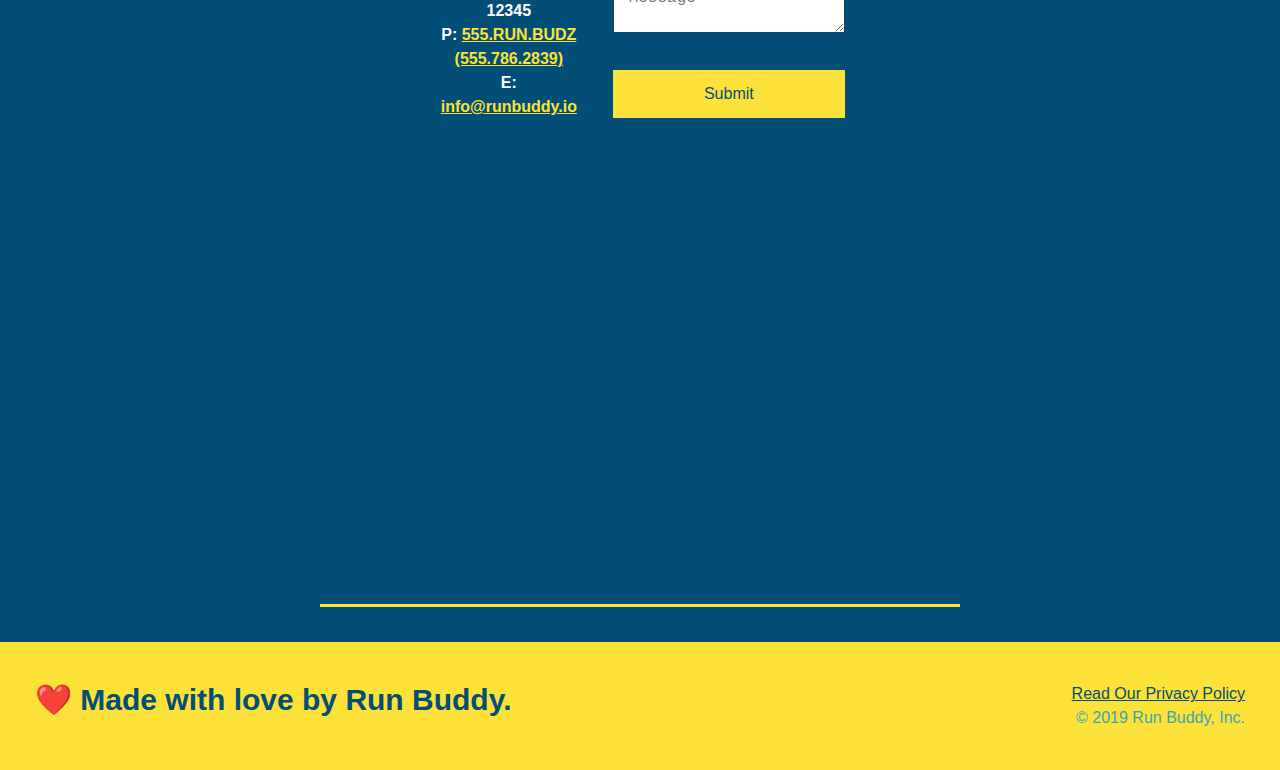
==== commit b9910d8c: "first commit, starting out" ====
--- a/index.html
+++ b/index.html
@@ -2,6 +2,7 @@
 <html lang="en">
     <head>
         <link rel="stylesheet" href="./assets/css/style.css" />
+        <meta name="viewport" content="width=device-width, initial-scale=1.0" />
         <meta charset="UTF-8" />
         <title>Run Buddy</title>
     </head>
--- a/assets/css/style.css
+++ b/assets/css/style.css
@@ -42,7 +42,7 @@
   }
 
   header nav ul li a {
-    margin: 0 30px;
+    padding: 10px 15px;
     font-weight: lighter;
     font-size: 1.55vw;
   }
@@ -76,6 +76,7 @@
     background-size: cover;
     background-position: center;
     display: flex;
+    align-items: flex-start;
     justify-content: center;
     flex-wrap: wrap;
   }
@@ -108,7 +109,7 @@
     margin: 3.5%;
     color: #fff;
     font-size: 18px;
-    line-height: 1.3;
+    line-height: 1.2;
   }
 
   .hero-cta h2 {
@@ -225,7 +226,7 @@
   }
 
   .section-title {
-    font-size: 55px;
+    font-size: 48px;
     color: #024e76;
     border-bottom: 3px solid;
     padding-bottom: 20px;
@@ -346,4 +347,19 @@
 
   .flex-row {
     display: flex;
-  }+  }
+
+  /* MEDIA QUERY FOR SMALLER DESKTOP SCREENS AND SMALLER */
+@media screen and (max-width: 980px) {
+ 
+}
+
+/* MEDIA QUERY FOR TABLETS AND SMALLER */
+@media screen and (max-width: 768px) {
+ 
+}
+
+/* MEDIA QUERY FOR MOBILE PHONES AND SMALLER */
+@media screen and (max-width: 575px) {
+ 
+}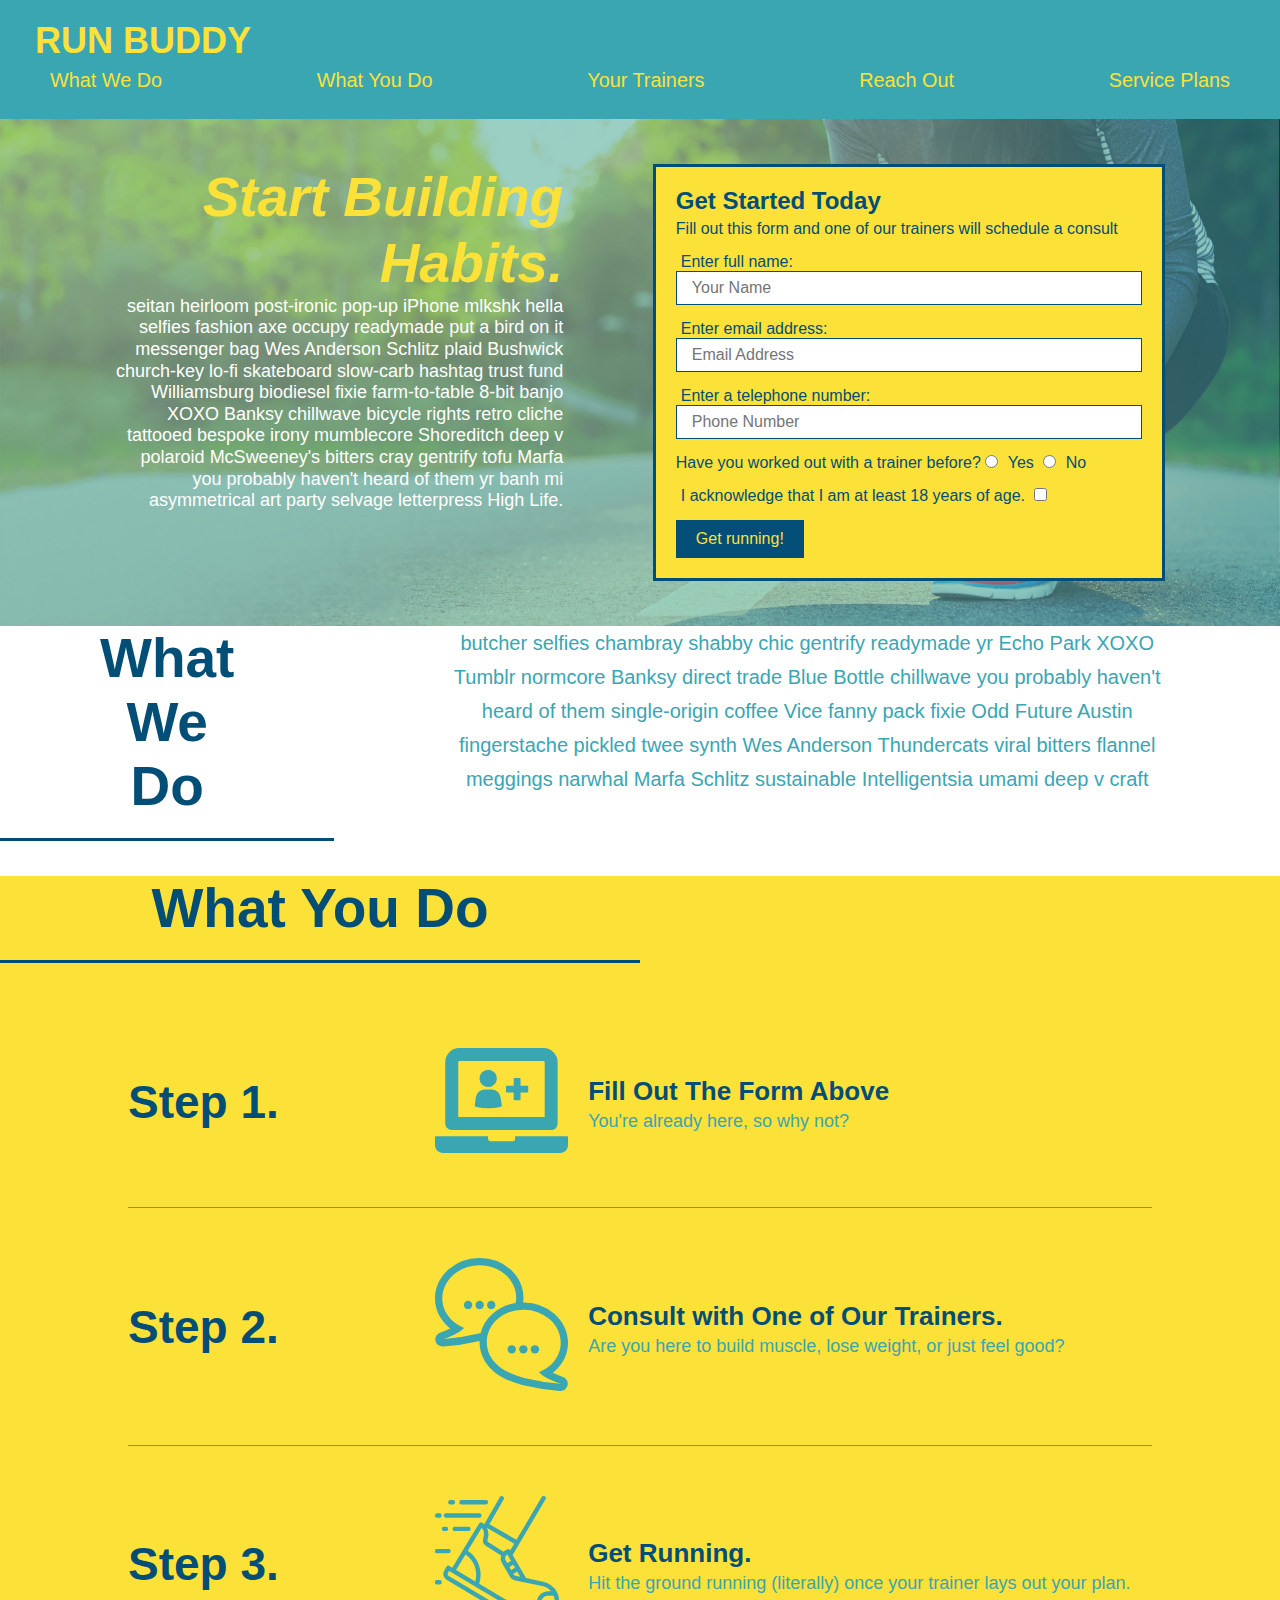
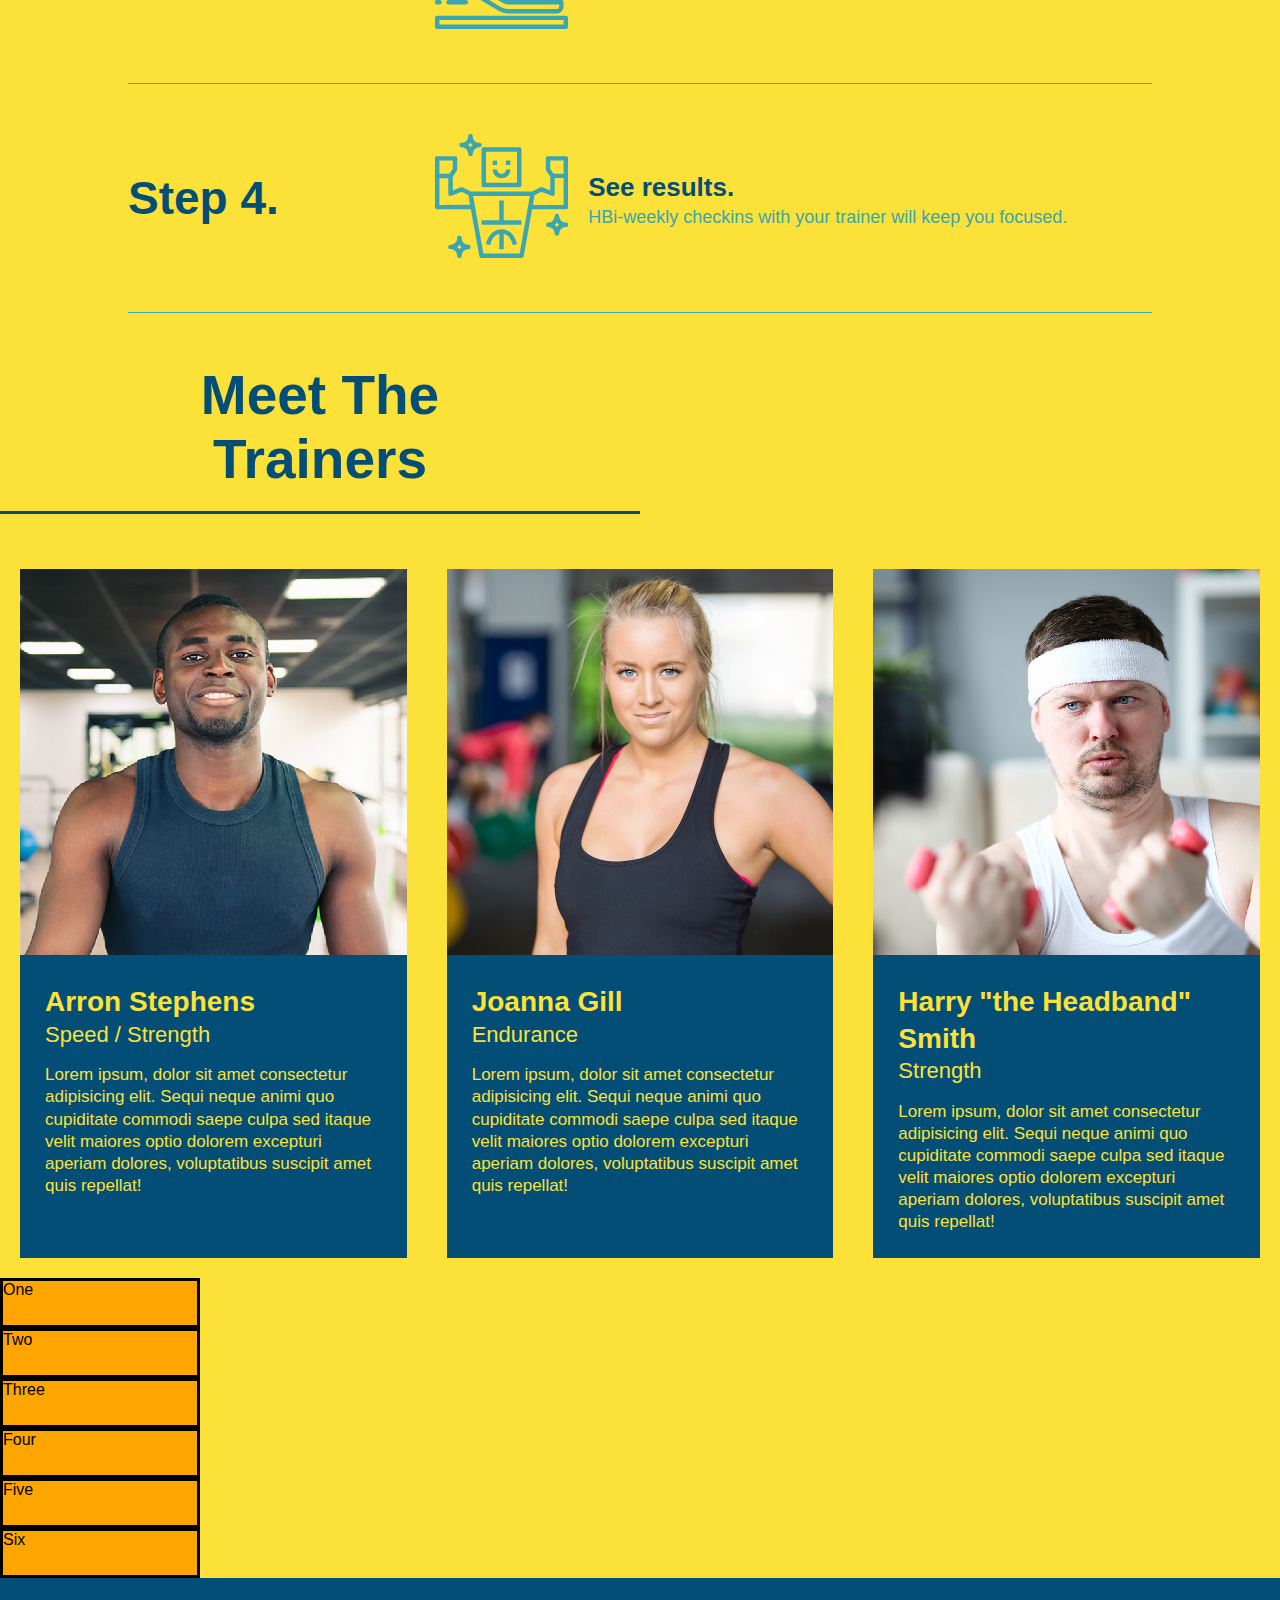
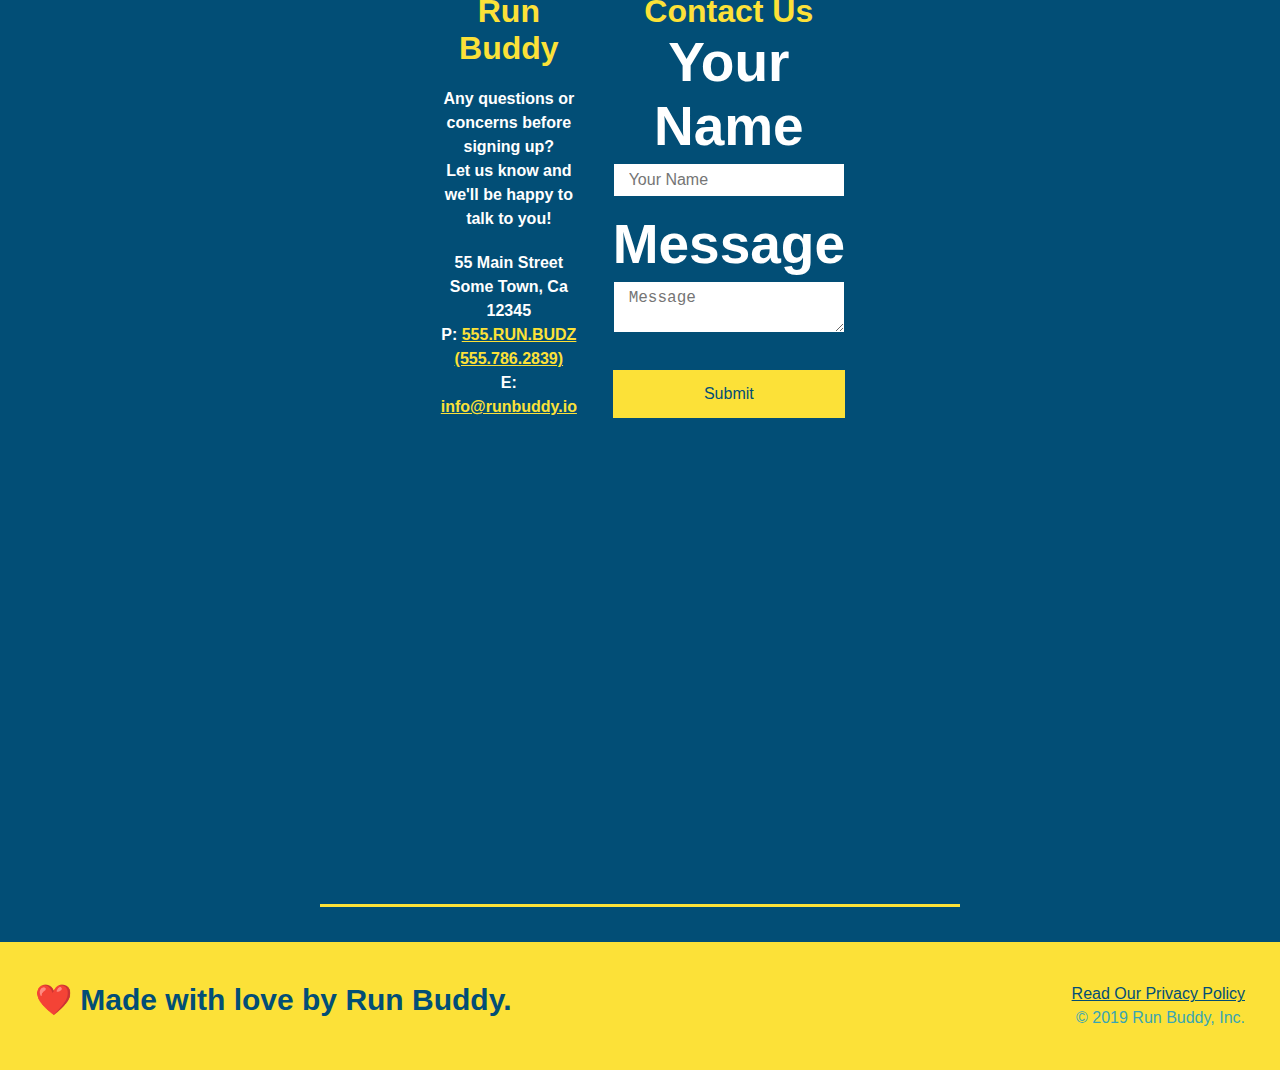
==== commit b3ec5026: "setting up css grid" ====
--- a/index.html
+++ b/index.html
@@ -25,6 +25,9 @@
               </li>
               <li>
                 <a href="#reach-out">Reach Out</a>
+              </li>
+              <li>
+                <a href="#service-plans">Service Plans</a>
               </li>
             </ul>
         </nav>
@@ -185,6 +188,17 @@
             </div>
         </section>
 
+        <section id="service-plans" class="services">
+          <div class="service-grid-container">
+            <div class="service-grid-item">One</div>
+            <div class="service-grid-item">Two</div>
+            <div class="service-grid-item">Three</div>
+            <div class="service-grid-item">Four</div>
+            <div class="service-grid-item">Five</div>
+            <div class="service-grid-item">Six</div>
+          </div>
+        </section>
+
         <section id="reach-out" class="contact">
           <div class="flex-row">
             <h2 class="section-title secondary-border">
--- a/assets/css/style.css
+++ b/assets/css/style.css
@@ -349,17 +349,123 @@
     display: flex;
   }
 
+  .service-grid-container {
+    display: grid;
+  }
+
+  .service-grid-item {
+    width: 200px;
+    height: 50px;
+    background-color: orange;
+    border: solid;
+    color: black;
+  }
+
   /* MEDIA QUERY FOR SMALLER DESKTOP SCREENS AND SMALLER */
-@media screen and (max-width: 980px) {
- 
-}
+  @media screen and (max-width: 980px) {
+    header {
+      padding-bottom: 0;
+      justify-content: center;
+    }
+  
+    header h1 {
+      width: 100%;
+      text-align: center;
+    }
+  
+    header nav ul {
+      margin-top: 20px;
+      width: 100%;
+      justify-content: center;
+    }
+
+    .hero-cta, .hero-form {
+      width: 100%;
+    }
+    
+    .hero-cta {
+      text-align: center;
+    }
+  
+    .section-title {
+      width: 80%;
+    }
+    
+    .trainer {
+      flex: 0 70%;
+    }
+    
+    .contact-info iframe{
+      flex: 1 100%;
+    }
+
+    header nav ul li a {
+      font-size: 20px;
+    }
+  
+    footer h2, footer div {
+      text-align: center;
+      width: 100%;
+    }
+  }
 
 /* MEDIA QUERY FOR TABLETS AND SMALLER */
 @media screen and (max-width: 768px) {
- 
+  section {
+    padding: 30px 15px;
+  }
+
+  .step h3 {
+    flex: 1 100%;
+    text-align: center;
+  }
+
+  .step-info {
+    flex: 2 100%;
+    text-align: center;
+    justify-content: center;
+  }
+
+  .step-img {
+    flex: 0 32%;
+    margin-right: 0;
+    margin-top: 15px;
+    margin-bottom: 15px;
+  }
+
+  .step-text {
+    flex: 100%;  
+  }
 }
 
 /* MEDIA QUERY FOR MOBILE PHONES AND SMALLER */
 @media screen and (max-width: 575px) {
- 
+
+  .hero-form button {
+    width: 100%;
+  }
+
+  .section-title {
+    width: 95%;
+  }
+
+  .intro p {
+    width: 100%;
+  }
+
+  .trainer {
+    flex: 0 100%;
+  }
+
+  .contact-info {
+    text-align: center;
+  }
+
+  .contact-info > * {
+    flex: 0 100%;
+  }
+
+  .contact-form {
+    order: 3;
+  }
 }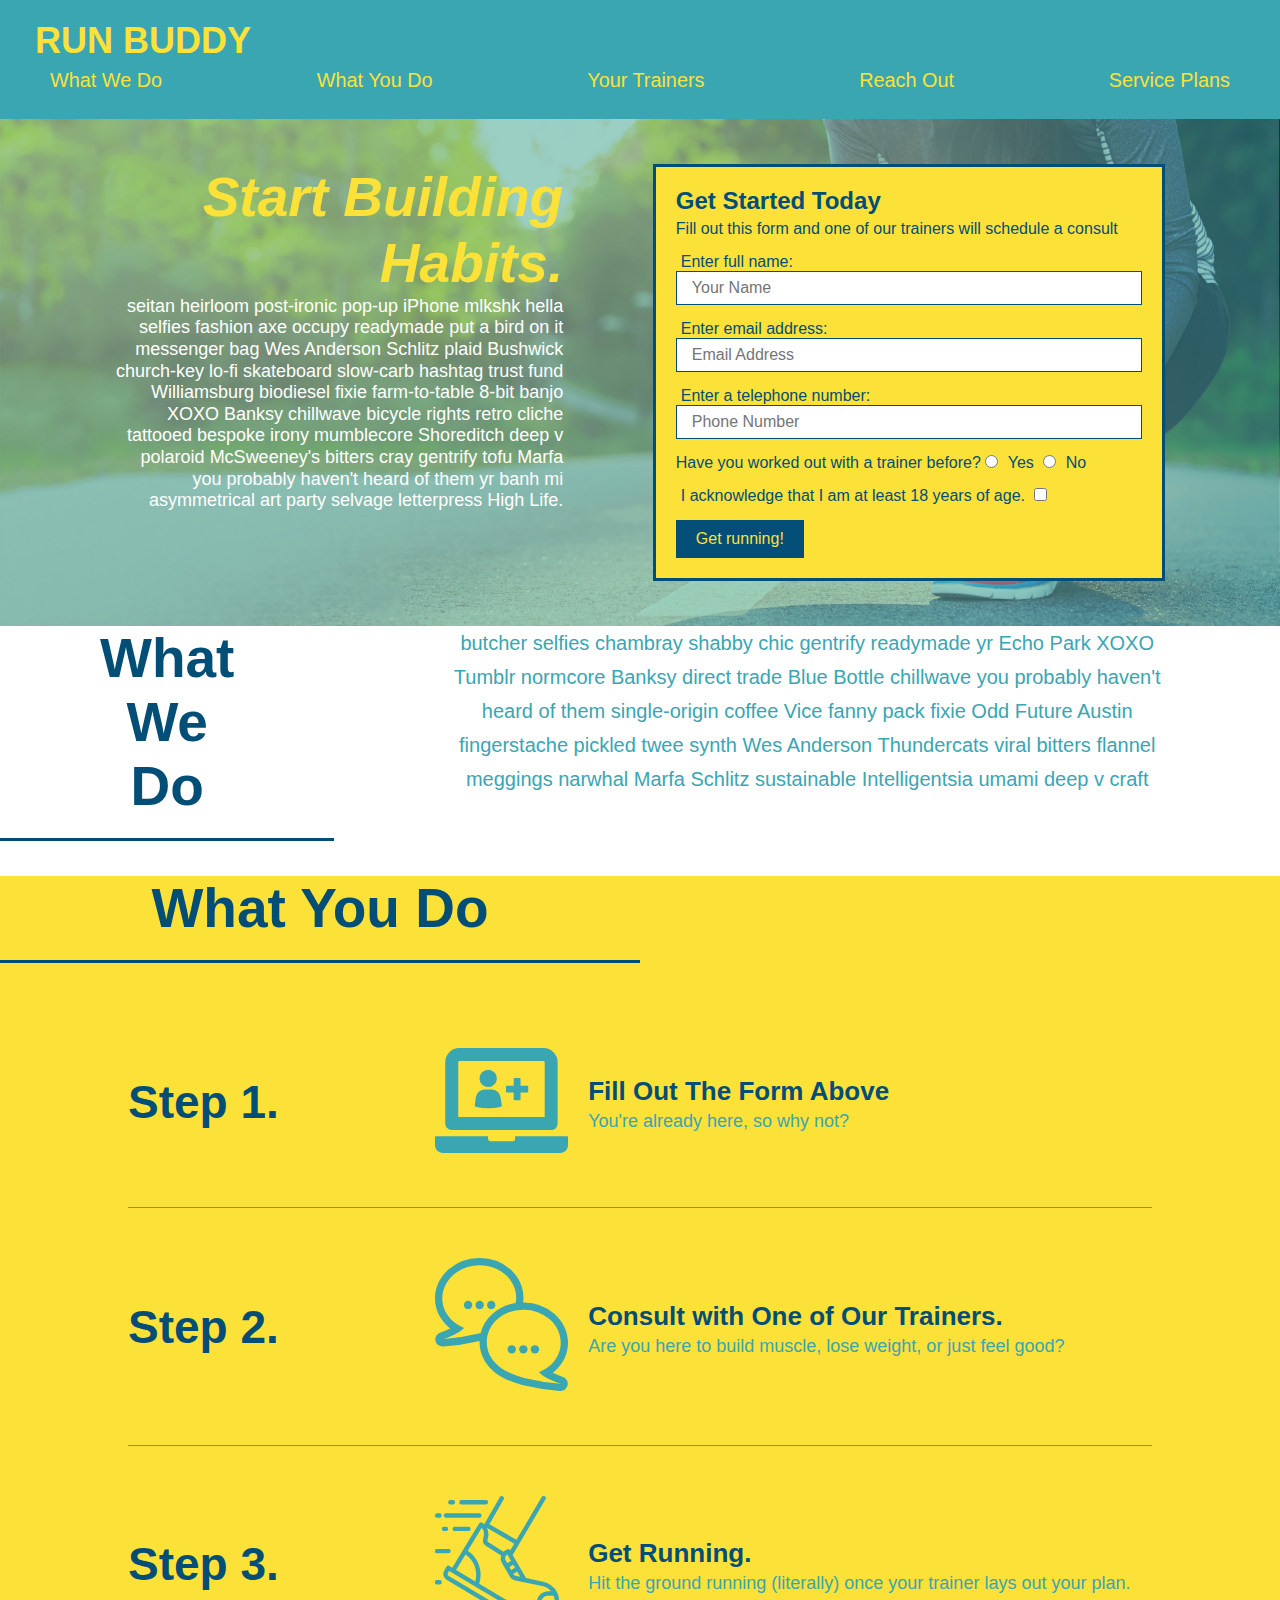
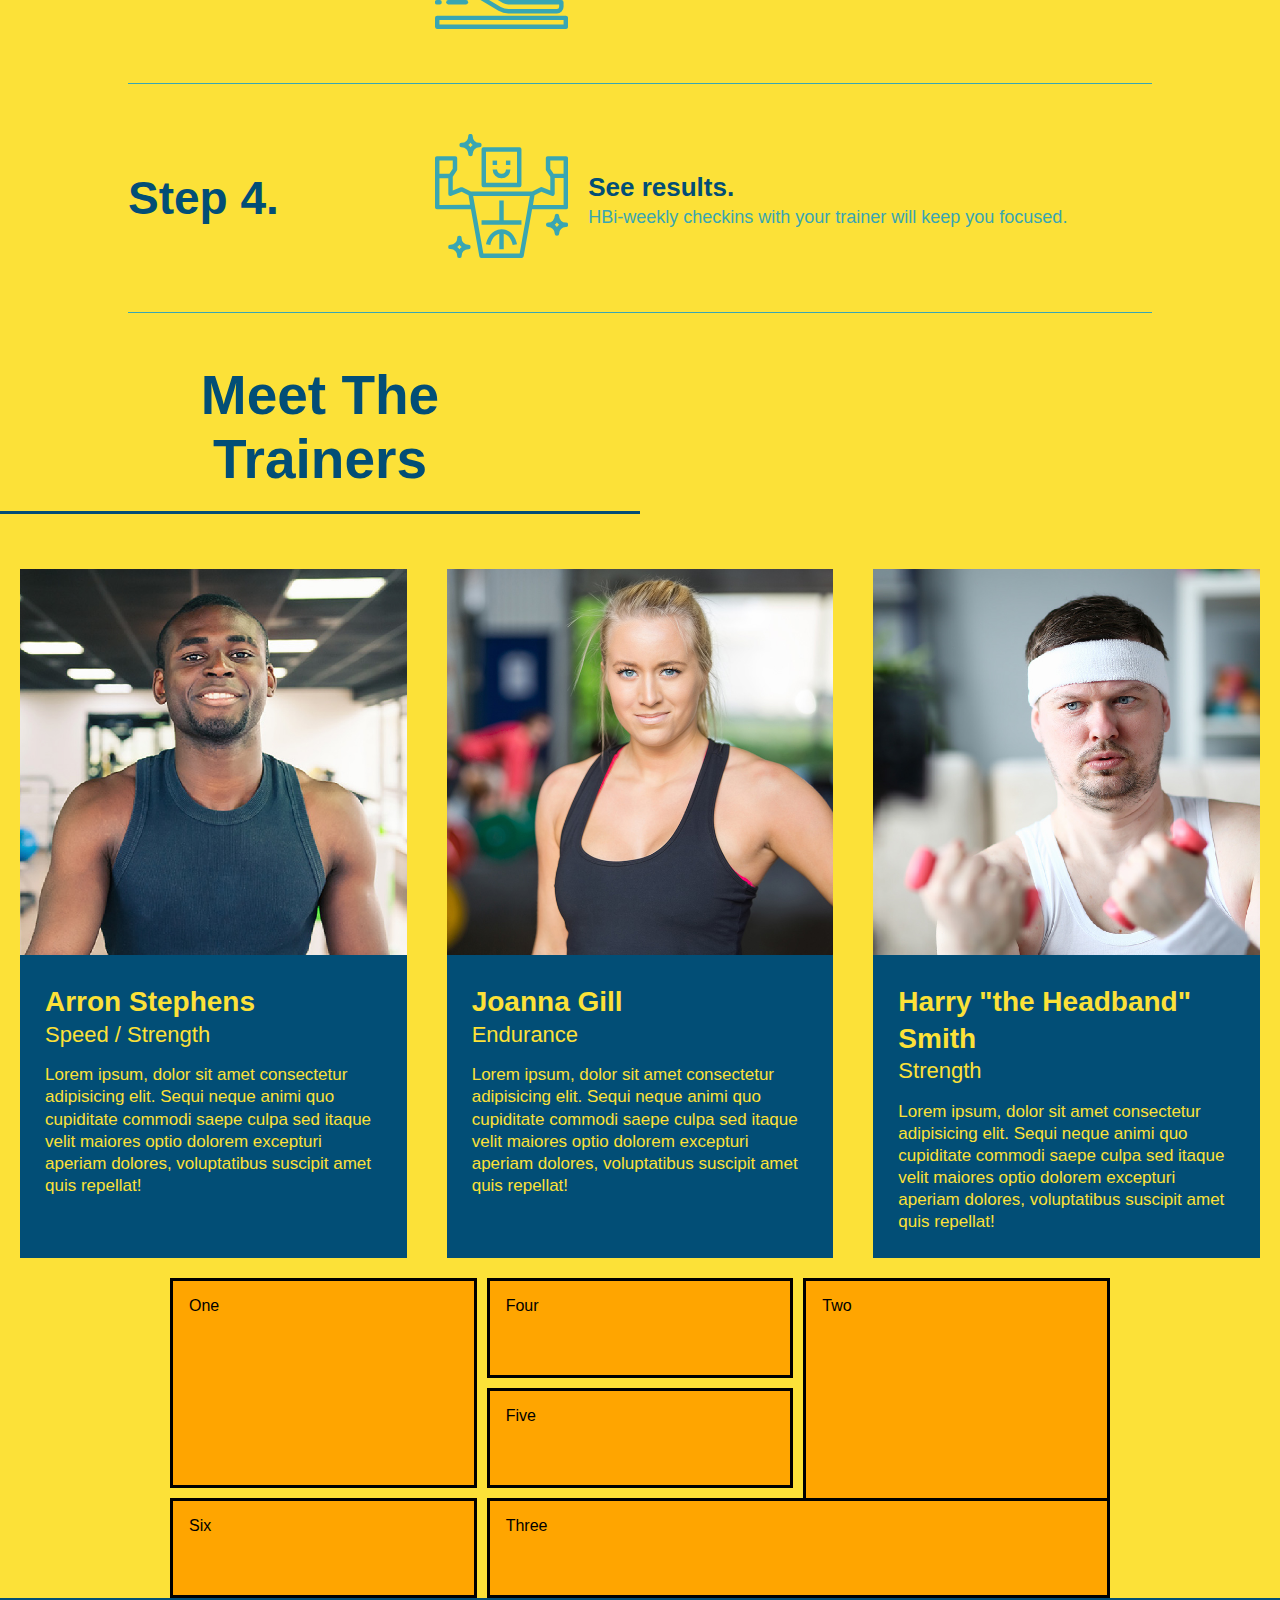
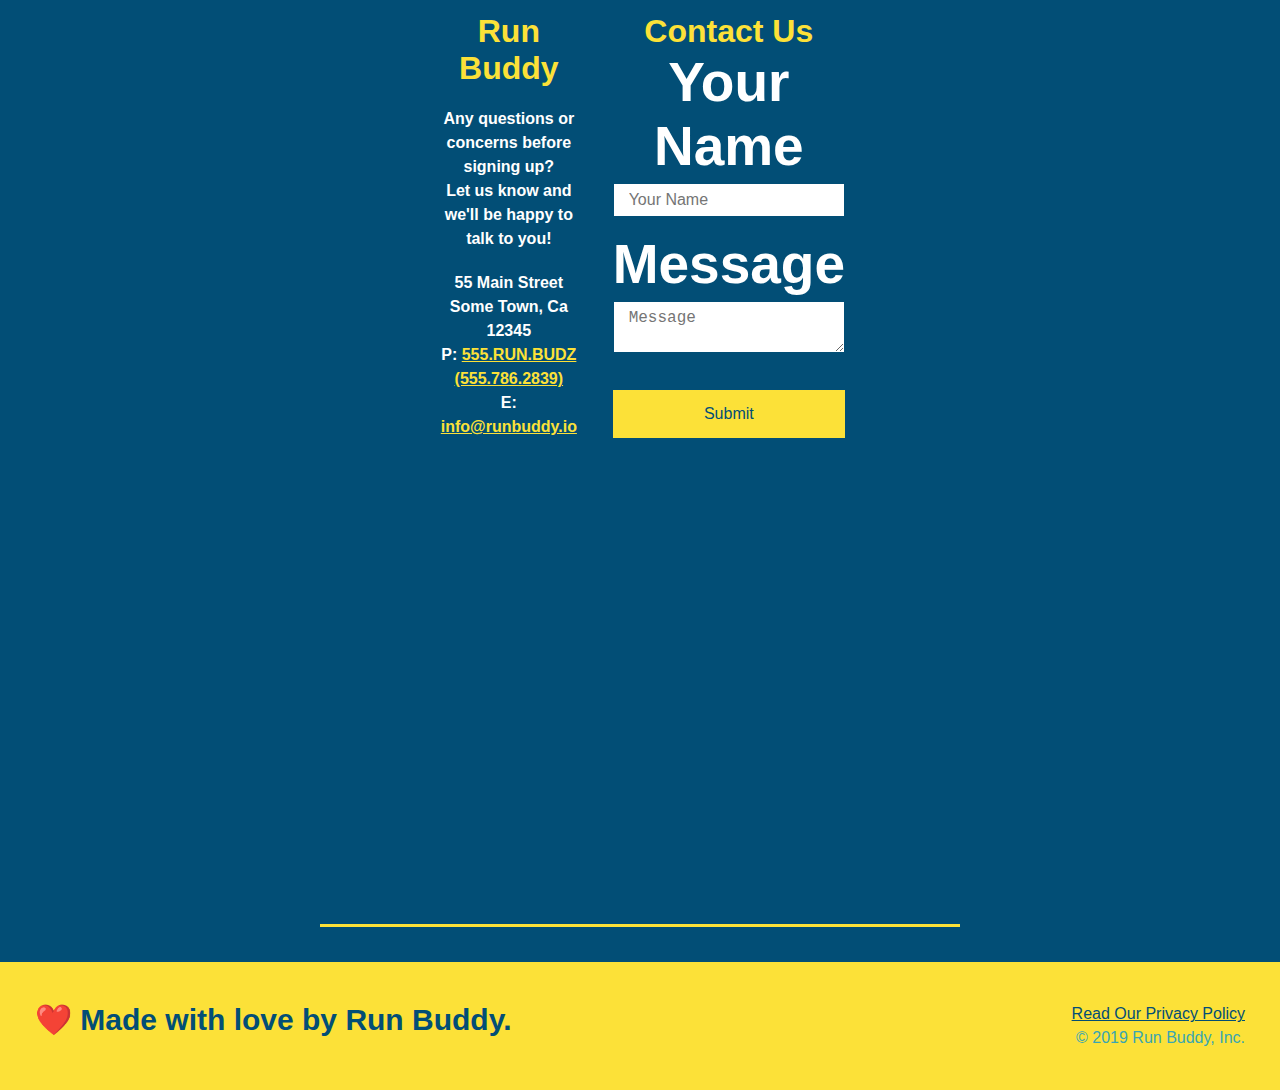
==== commit 0f99e4a8: "example grid" ====
--- a/index.html
+++ b/index.html
@@ -190,12 +190,12 @@
 
         <section id="service-plans" class="services">
           <div class="service-grid-container">
-            <div class="service-grid-item">One</div>
-            <div class="service-grid-item">Two</div>
-            <div class="service-grid-item">Three</div>
-            <div class="service-grid-item">Four</div>
-            <div class="service-grid-item">Five</div>
-            <div class="service-grid-item">Six</div>
+            <div class="service-grid-item box1">One</div>
+            <div class="service-grid-item box2">Two</div>
+            <div class="service-grid-item box3">Three</div>
+            <div class="service-grid-item box4">Four</div>
+            <div class="service-grid-item box5">Five</div>
+            <div class="service-grid-item box6">Six</div>
           </div>
         </section>
 
--- a/assets/css/style.css
+++ b/assets/css/style.css
@@ -333,15 +333,13 @@
     text-align: center;
     padding: 15px 0;
     font-size: 16px;
-
-
   }
 
   .contact-info a {
     color: #fce138;
   }
   
- .section {
+  .section {
     padding: 60px;
   }
 
@@ -350,15 +348,34 @@
   }
 
   .service-grid-container {
+    max-width: 940px;
+    margin: 0 auto;
     display: grid;
+    grid-template-columns: repeat(3, 1fr);
+    grid-template-rows: repeat(3, 100px);
+    grid-gap: 10px;
   }
 
   .service-grid-item {
-    width: 200px;
-    height: 50px;
     background-color: orange;
     border: solid;
+    padding: 1em;
     color: black;
+  }
+
+  .box1 {
+    grid-column: 1/-3; 
+    grid-row: 1/-2; 
+  }
+
+  .box2 {
+    grid-column: 3/4; 
+    grid-row: 1/-1; 
+  }
+
+  .box3 {
+    grid-column: 2/ span 2; 
+    grid-row: 3/ span 1; 
   }
 
   /* MEDIA QUERY FOR SMALLER DESKTOP SCREENS AND SMALLER */
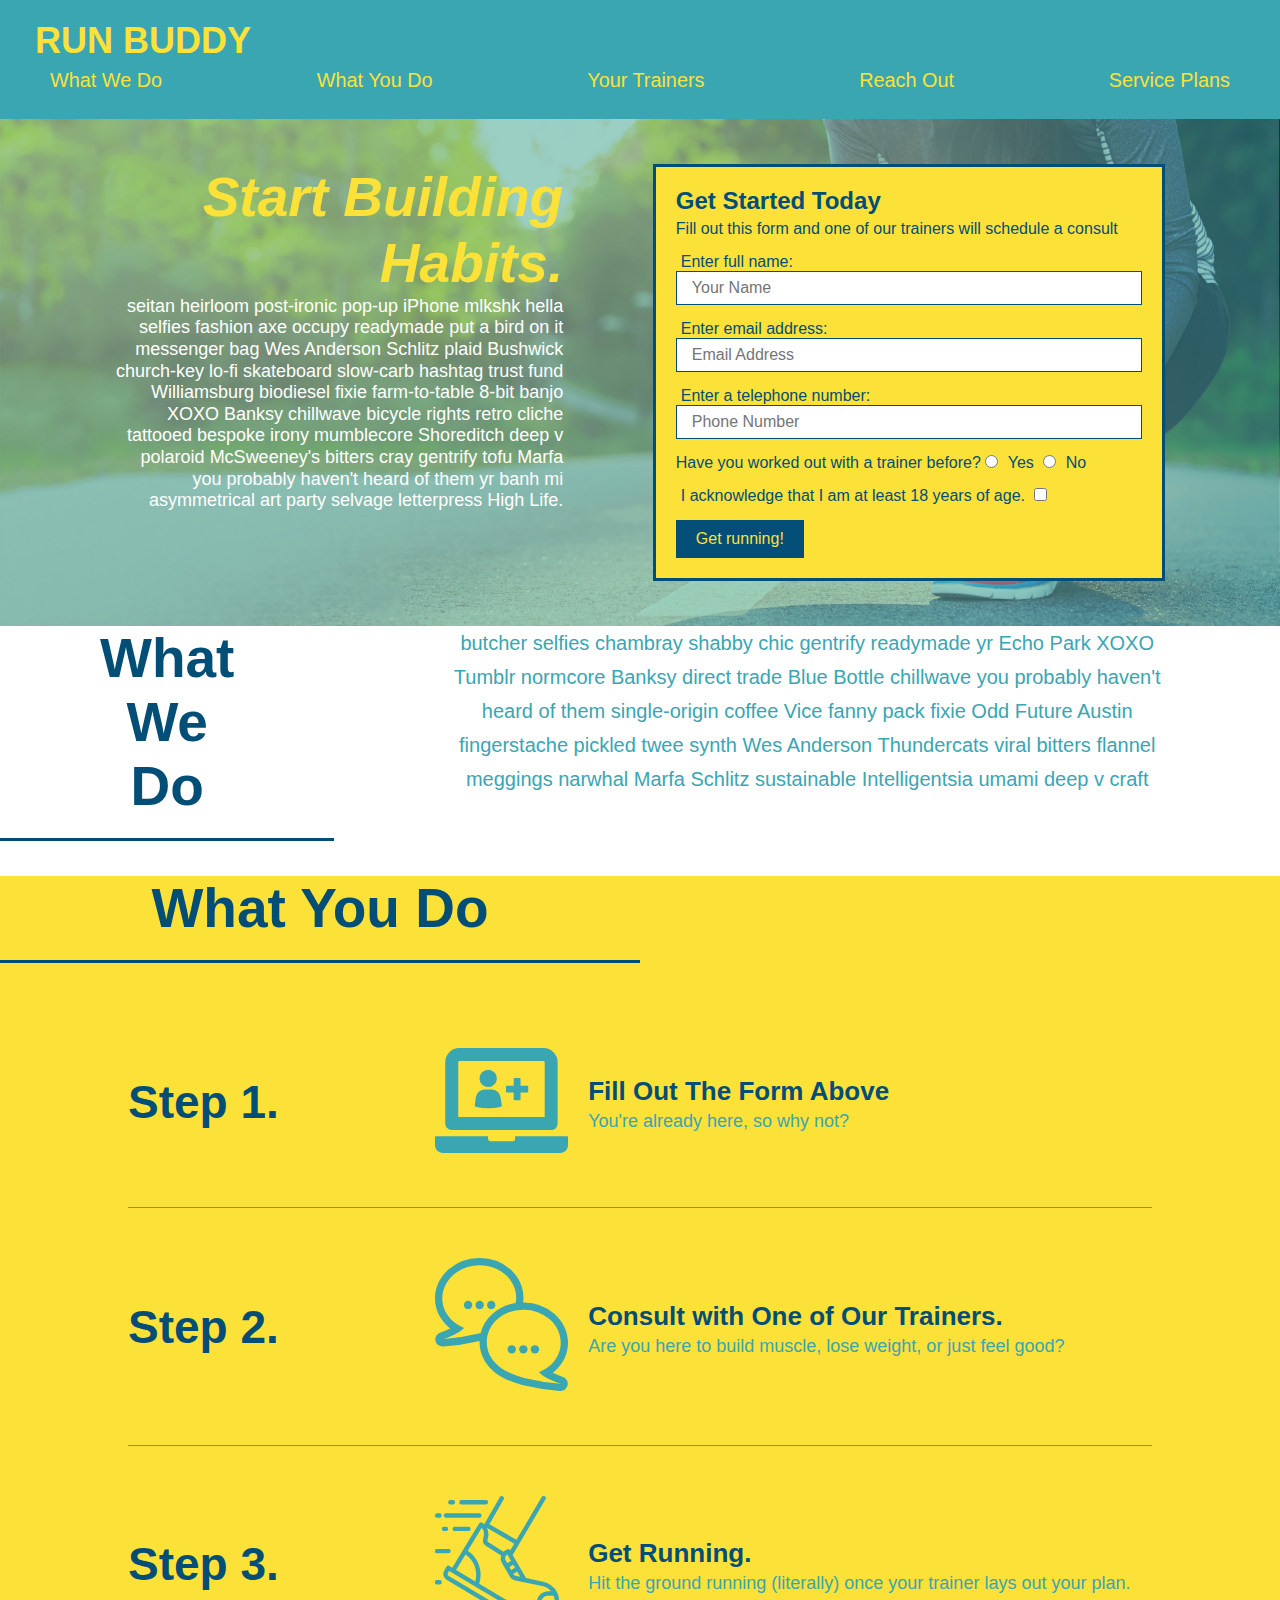
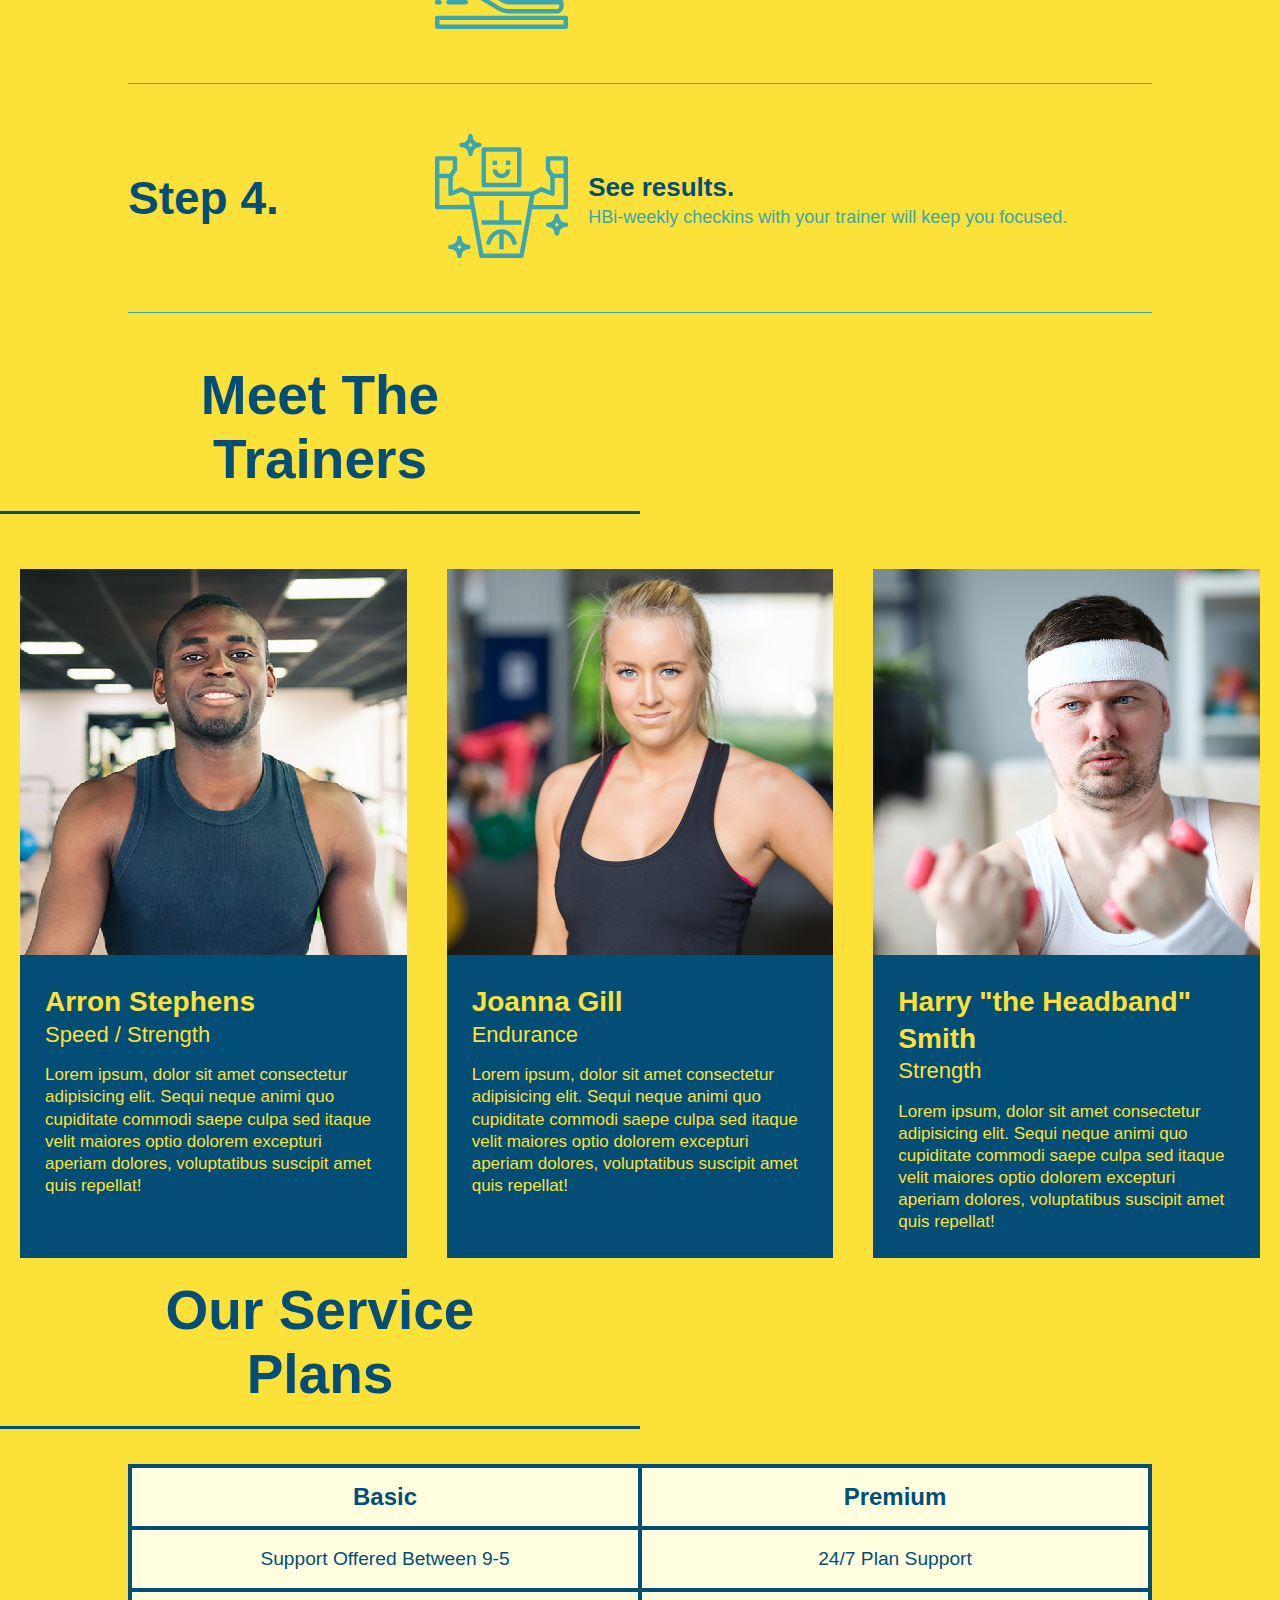
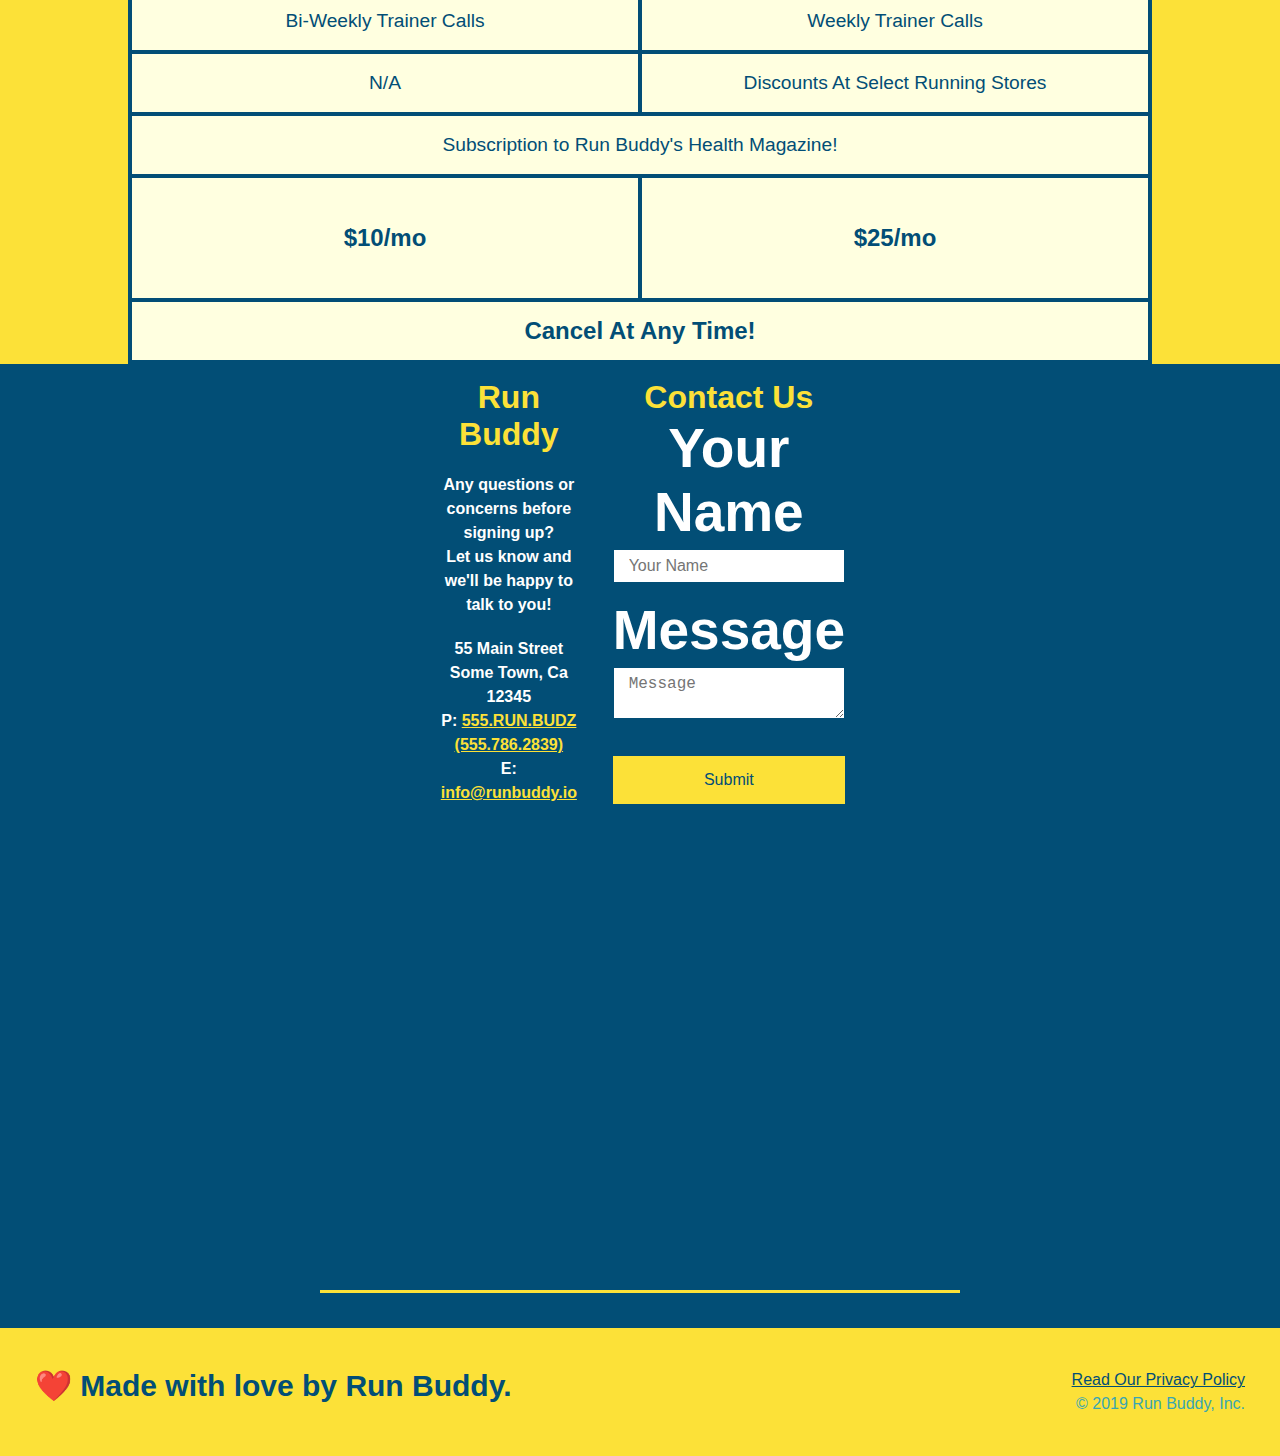
==== commit 105e1e53: "added service table comparison" ====
--- a/index.html
+++ b/index.html
@@ -189,13 +189,59 @@
         </section>
 
         <section id="service-plans" class="services">
-          <div class="service-grid-container">
-            <div class="service-grid-item box1">One</div>
-            <div class="service-grid-item box2">Two</div>
-            <div class="service-grid-item box3">Three</div>
-            <div class="service-grid-item box4">Four</div>
-            <div class="service-grid-item box5">Five</div>
-            <div class="service-grid-item box6">Six</div>
+          <h2 class="section-title secondary-border">
+            Our Service Plans
+          </h2>
+          <div class="service-grid-wrapper">
+            <div class="service-grid-container">
+                  <!-- Headers -->
+<div class="service-grid-item grid-head basic">
+  Basic
+</div>
+<div class="service-grid-item grid-head premium">
+  Premium
+</div>
+<!-- Body -->
+<div class="service-grid-item basic">
+  Support Offered Between 9-5
+</div>
+
+<div class="service-grid-item premium">
+  24/7 Plan Support
+</div>
+
+<div class="service-grid-item basic">
+  Bi-Weekly Trainer Calls
+</div>
+
+<div class="service-grid-item premium">
+  Weekly Trainer Calls
+</div>
+
+<div class="service-grid-item basic">
+  N/A
+</div>
+
+<div class="service-grid-item premium">
+  Discounts At Select Running Stores
+</div>
+
+<div class="service-grid-item both">
+  Subscription to Run Buddy's Health Magazine!
+</div>
+
+<div class="service-grid-item grid-price basic">
+  $10/mo
+</div>
+
+<div class="service-grid-item grid-price premium">
+  $25/mo
+</div>
+
+<div class="service-grid-item cancel">
+  Cancel At Any Time!
+</div>
+             </div>
           </div>
         </section>
 
--- a/assets/css/style.css
+++ b/assets/css/style.css
@@ -347,36 +347,58 @@
     display: flex;
   }
 
-  .service-grid-container {
-    max-width: 940px;
-    margin: 0 auto;
-    display: grid;
-    grid-template-columns: repeat(3, 1fr);
-    grid-template-rows: repeat(3, 100px);
-    grid-gap: 10px;
-  }
-
-  .service-grid-item {
-    background-color: orange;
-    border: solid;
-    padding: 1em;
-    color: black;
-  }
-
-  .box1 {
-    grid-column: 1/-3; 
-    grid-row: 1/-2; 
-  }
-
-  .box2 {
-    grid-column: 3/4; 
-    grid-row: 1/-1; 
-  }
-
-  .box3 {
-    grid-column: 2/ span 2; 
-    grid-row: 3/ span 1; 
-  }
+  /* SERVICE STYLES BEGIN */
+.services {
+  background: #fce138; 
+}
+
+.service-grid-wrapper {
+  display: flex;
+  width: 100%;
+  justify-content: center;
+}
+
+.service-grid-container {
+  background: lightyellow;
+  width: 80%;
+  display: grid;
+  /* repeat(iterator, size) */
+  grid-template-columns: 1fr 1fr;
+  grid-template-rows: repeat(5, 1fr) 2fr;
+  border: 2px solid #024e76;
+  color:  #024e76;
+  font-size: 1.2rem;
+}
+  
+.service-grid-item {
+  padding: 15px 0;
+  border: 2px solid #024e76;
+  display: flex;
+  align-items: center;
+  justify-content: center;
+  text-align: center;
+}
+
+/* specific match */
+.service-grid-item.basic {
+  grid-column: 1;
+}
+
+.service-grid-item.both {
+  grid-column: 1 / -1;
+}
+
+.service-grid-item.cancel {
+  transform: none;
+  writing-mode: unset;
+  grid-column: 1 / -1;
+  grid-row: -1;
+}
+
+.grid-head, .grid-price, .service-grid-item.cancel {
+  font-size: 1.5rem;
+  font-weight: bold;
+}
 
   /* MEDIA QUERY FOR SMALLER DESKTOP SCREENS AND SMALLER */
   @media screen and (max-width: 980px) {
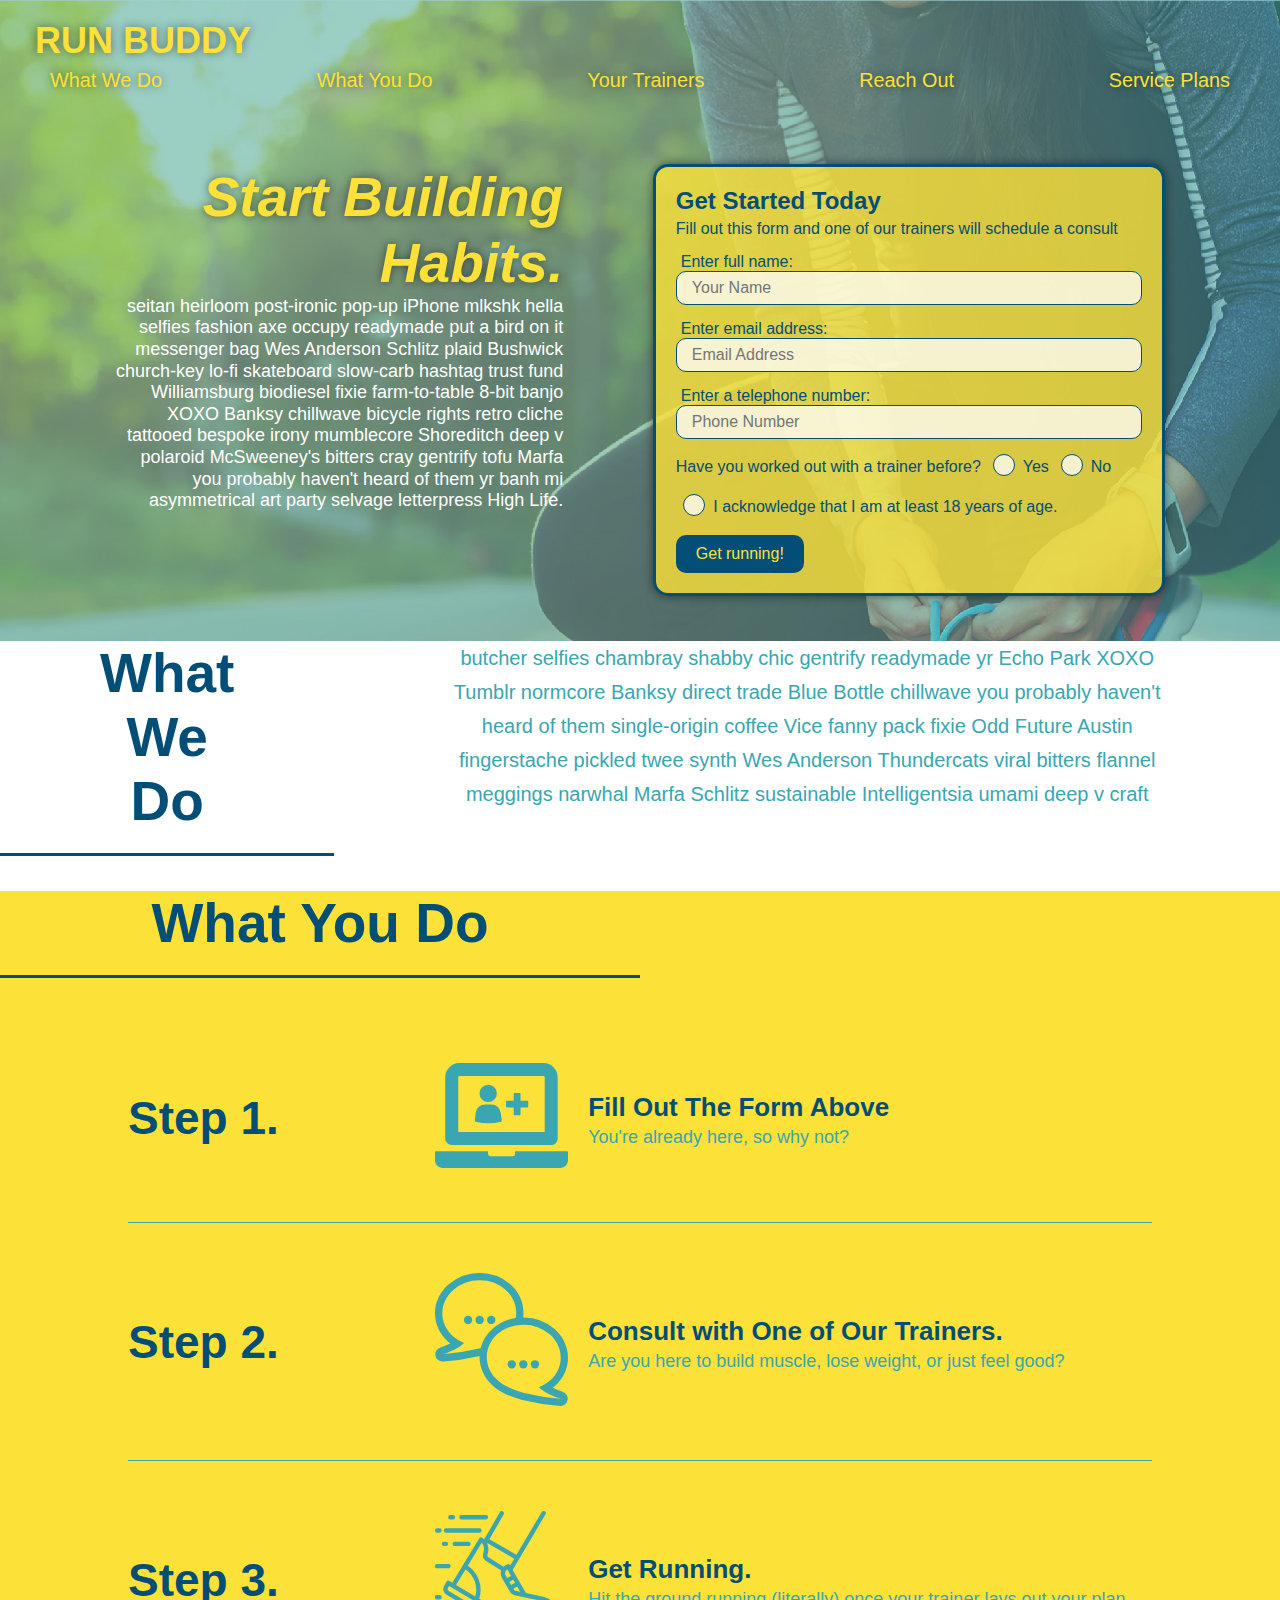
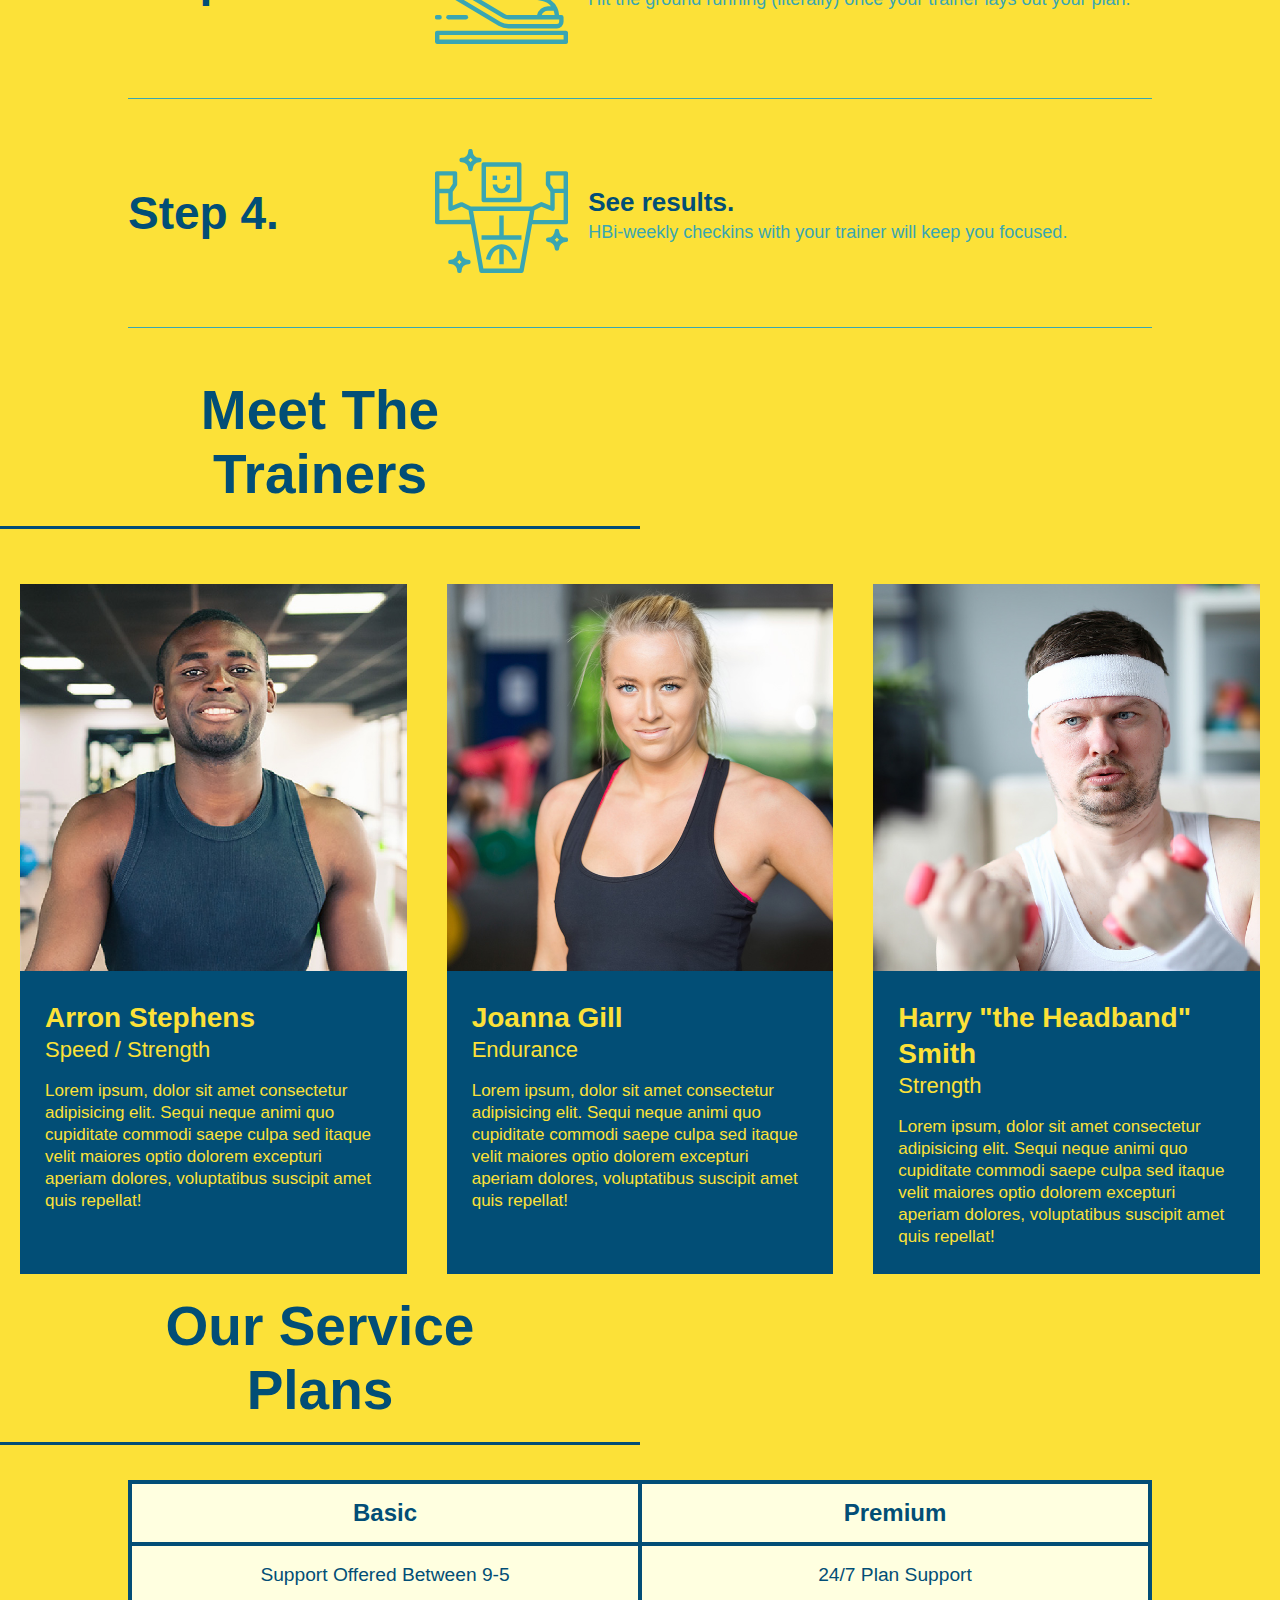
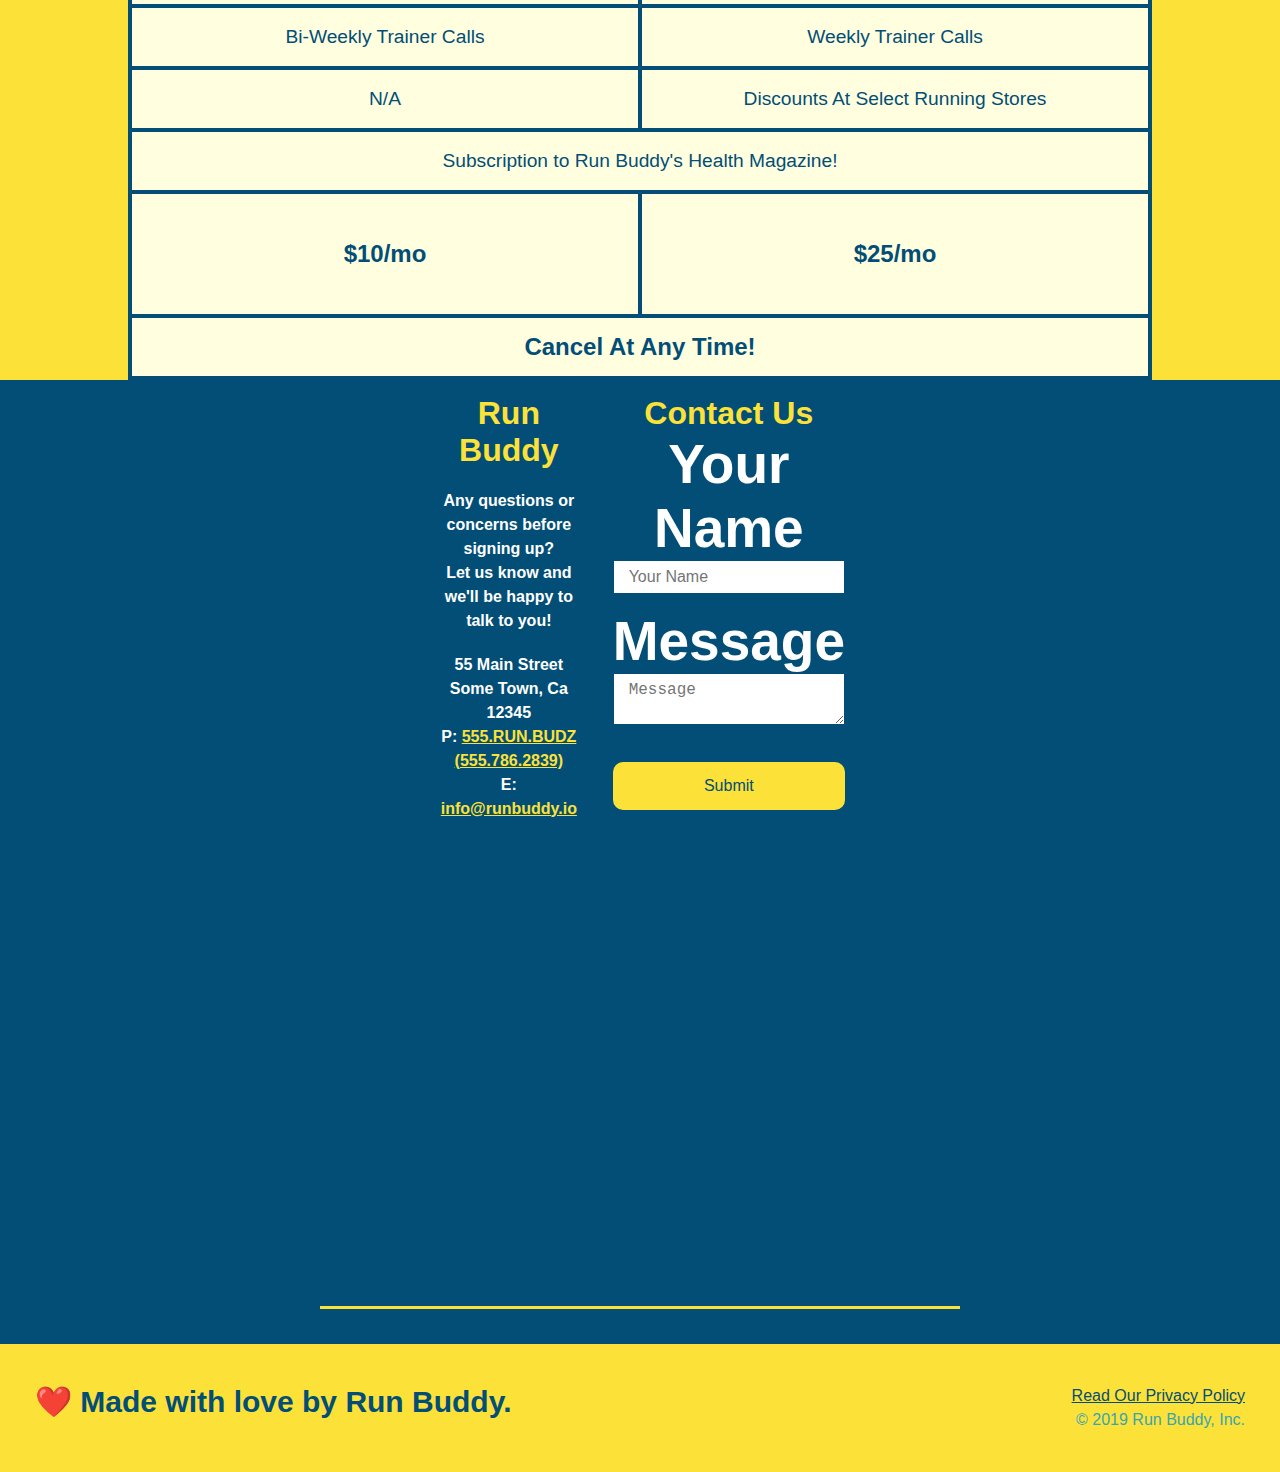
==== commit 483fc8c3: "final css touching" ====
--- a/index.html
+++ b/index.html
@@ -58,18 +58,22 @@
                 <label for="phone">Enter a telephone number:</label>
                 <input type="text" placeholder="Phone Number" name="phone" id="phone" class="form-input">
                 <p>
-                    Have you worked out with a trainer before?
+                  Have you worked out with a trainer before?
+                  <span class="radio-wrapper">
                     <input type="radio" name="trainer-confirm" id="trainer-yes" />
                     <label for="trainer-yes">Yes</label>
+                  </span>
+                  <span class="radio-wrapper">
                     <input type="radio" name="trainer-confirm" id="trainer-no" />
                     <label for="trainer-no">No</label>
-                  </p>
-                  <p>
-                    <label for="checkbox" >
-                      I acknowledge that I am at least 18 years of age.
-                    </label>
+                  </span>
+                </p>
+                <p>
+                  <span class="checkbox-wrapper">
                     <input type="checkbox" name="age-confirm" id="checkbox" />
-                  </p>
+                    <label for="checkbox">I acknowledge that I am at least 18 years of age.</label>
+                  </span>
+                </p>
                   <button type="submit">
                     Get running!
                   </button>
--- a/assets/css/style.css
+++ b/assets/css/style.css
@@ -3,7 +3,11 @@
   padding: 0;
   box-sizing: border-box;
 }
-
+:root {
+  --primary-color: #fce138;
+  --secondary-color: #024e76;
+  --tertiary-color: #39a6b2;
+}
   body {
       color: #39a6b2;
       font-family: Helvetica, Arial, sans-serif;
@@ -14,6 +18,15 @@
       flex-wrap: wrap;
       justify-content: space-between;
       background-color: #39a6b2;
+      position: -webkit-sticky;
+      position: sticky;
+      top: 0; 
+      background-image: url("../images/hero-bg.jpg");
+      background-size: cover;
+      background-position: center;  
+      background-attachment: fixed;
+      background-position: 80%;
+      z-index: 9999;
   }
 
   header h1 {
@@ -22,6 +35,7 @@
     color: #fce138;
     margin: 0
     display: flex;
+    text-shadow: 0 0 10px rgba(0, 0, 0, 0.5);
   }
 
   header a {
@@ -45,6 +59,14 @@
     padding: 10px 15px;
     font-weight: lighter;
     font-size: 1.55vw;
+    text-shadow: 0 0 10px rgba(0, 0, 0, 0.5);
+  }
+
+  header nav ul li a:hover {
+    background: #fce138;
+    color: #024e76;
+    border-radius: 15px;
+    text-shadow: none;
   }
 
   footer {
@@ -79,15 +101,20 @@
     align-items: flex-start;
     justify-content: center;
     flex-wrap: wrap;
+    background-attachment: fixed;
+    background-position: 80%;
   }
 
   .hero-form {
     border: 3px solid #024e76;
-    background-color: #fce138;
+    background-color: rgba(252,225,56,0.8);
     padding: 20px;
     color: #024e76;
     width: 40%;
     margin: 3.5%;
+    border-radius: 15px;
+    box-shadow: 0 0 10px rgba(0, 0, 0, 0.5);
+    border-radius: 15px;
   }
 
   .hero-form h3 {
@@ -116,6 +143,7 @@
     font-style: italic;
     font-size: 55px;
     color: #fce138;
+    text-shadow: 0 0 10px rgba(0, 0, 0, 0.5);
   }
 
   .intro p {
@@ -131,11 +159,19 @@
     margin: 50px auto;
     padding-bottom: 50px;
     width: 80%;
-    border-bottom: 1px solid #39a6b2;
     display: flex;
     flex-wrap: wrap;
     align-items: center;
     justify-content: space-between;
+    border-bottom: 1px solid #39a6b2;
+  }
+
+  .step:last-child {
+    border-bottom: none;
+  }
+
+  .step:nth-child(even) {
+    border-bottom: 1px solid #39a6b2;
   }
 
   .steps { 
@@ -178,6 +214,62 @@
   .step-img img {
     max-width: 100%;
   }
+
+  .checkbox-wrapper input, .radio-wrapper input {
+    opacity: 0;
+  }
+
+  .checkbox-wrapper label, .radio-wrapper label {
+    position: relative;
+    left: 10px;
+    margin: 10px;
+    line-height: 1.6;
+}
+
+.checkbox-wrapper label::before, .radio-wrapper label::before {
+  content: "";
+  height: 20px;
+  width: 20px;
+  background: rgba(255, 255, 255, 0.75);  
+  border: 1px solid #024e76;  
+  position: absolute;
+  top: -4px;
+  left: -30px;
+  border-radius: 50%;
+}
+
+.radio-wrapper label::after {
+  content: "";
+  width: 20px;
+  height: 20px;
+  border-radius: 50%;
+  background: #024e76;
+  position: absolute;
+  left: -29px;
+  top: -3px;
+  background-image: radial-gradient(circle, #39a6b2, #024e76);
+}
+
+.checkbox-wrapper label::after {
+  content: "";
+  height: 6px;
+  width: 14px;
+  border-left: 2px solid #024e76;
+  border-bottom: 2px solid #024e76;
+  position: absolute;
+  left: -26px;
+  top: 1px;
+  transform: rotate(-58deg);
+}
+.checkbox-wrapper input + label::after, 
+.radio-wrapper input + label::after {
+  content: none;
+}
+
+.checkbox-wrapper input:checked + label::after, 
+.radio-wrapper input:checked + label::after {
+  content: "";
+}
 
   .trainers {
     width: 100%;
@@ -251,6 +343,13 @@
     color: #024e76;
     width: 100%;
     margin-bottom: 15px;
+    border-radius: 10px;
+    background-color: rgba(255,255,255, 0.75);
+  }
+
+  .form-input:focus {
+    background-color: rgba(255,255,255, 1);
+    outline: none;
   }
 
   .hero-form button {
@@ -259,6 +358,11 @@
     border: none;
     padding: 10px 20px;
     font-size: 16px;
+    border-radius: 10px;
+  }
+
+  .hero-form button:hover {
+    background-color: #39a6b2;  
   }
 
   .section-title {
@@ -323,6 +427,7 @@
     width: 100%;
     margin-bottom: 15px;
     margin-top: 5px
+    border-radius: 10px;
   }
 
   .contact-form button {
@@ -333,6 +438,12 @@
     text-align: center;
     padding: 15px 0;
     font-size: 16px;
+    border-radius: 10px;
+  }
+
+  .contact-form button:hover {
+    color: #fce138;
+    background: #39a6b2;
   }
 
   .contact-info a {
@@ -404,6 +515,7 @@
   @media screen and (max-width: 980px) {
     header {
       padding-bottom: 0;
+      position: relative
       justify-content: center;
     }
   
